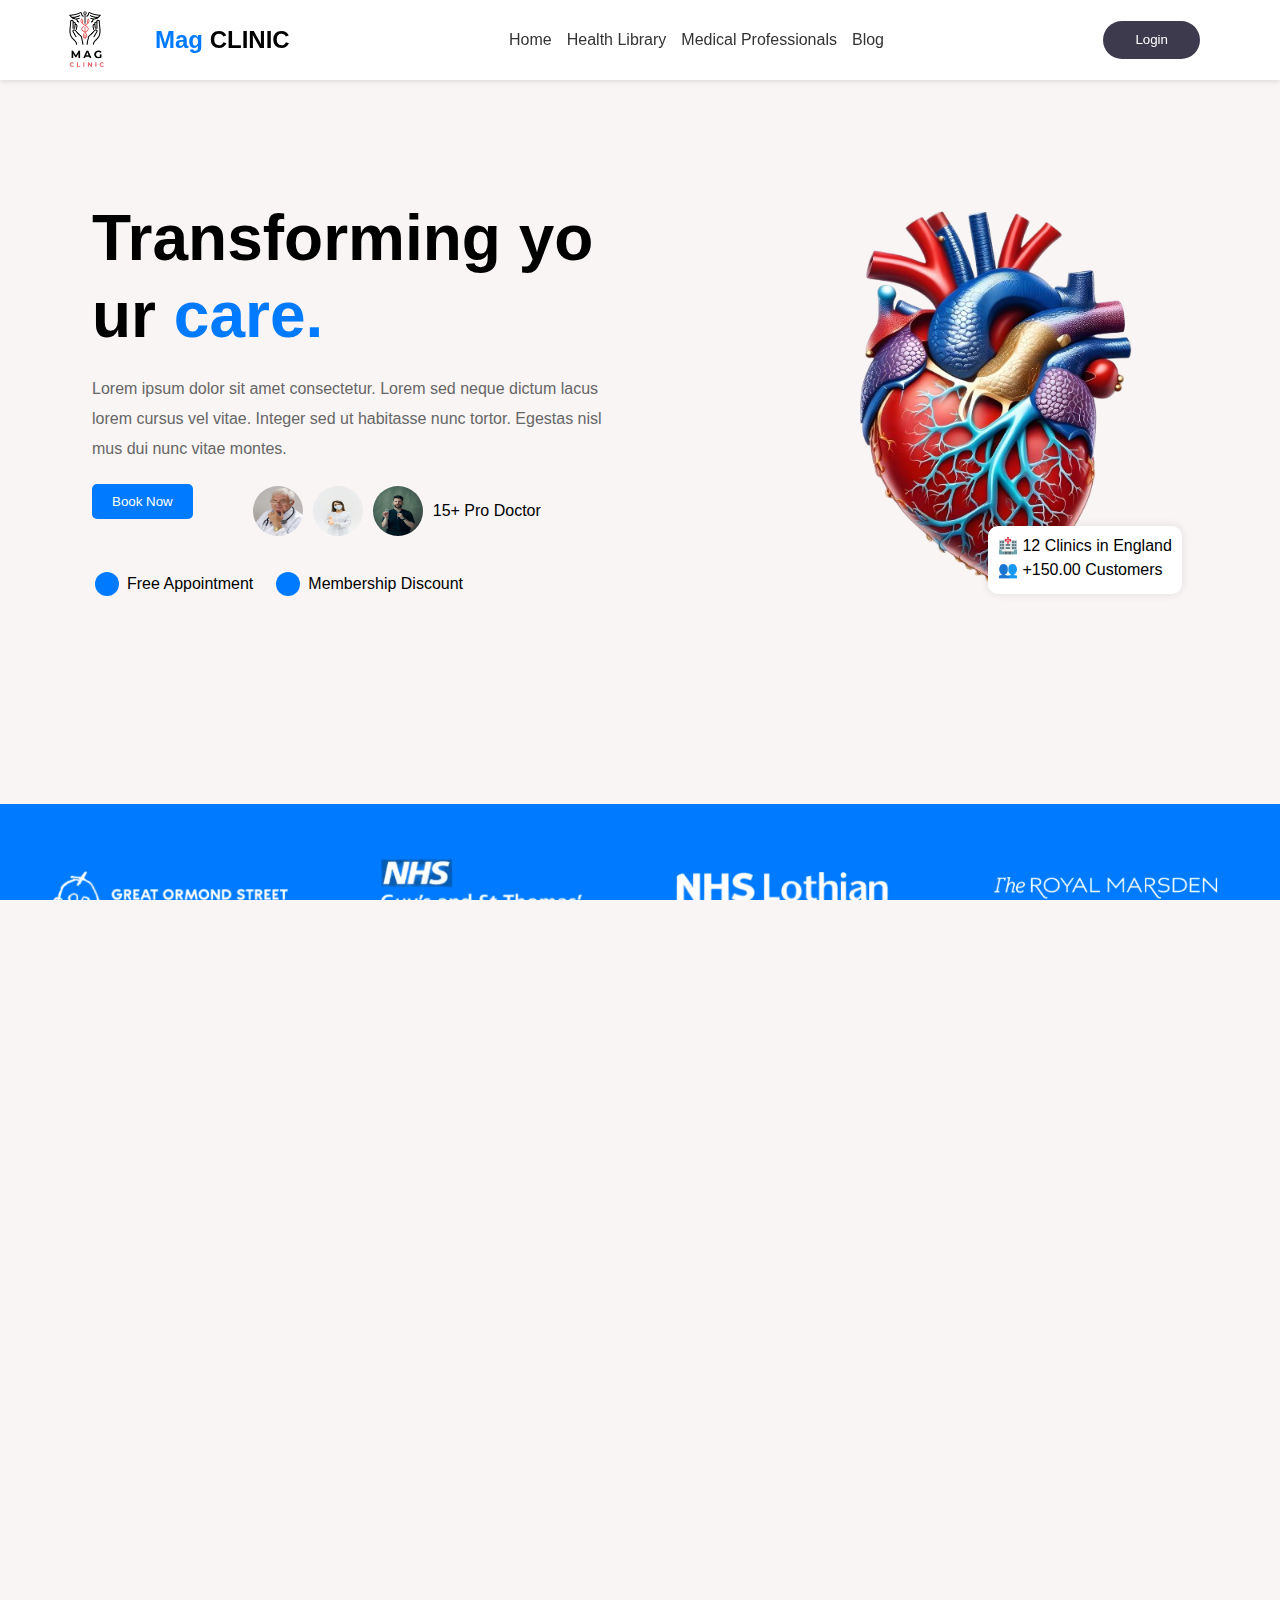
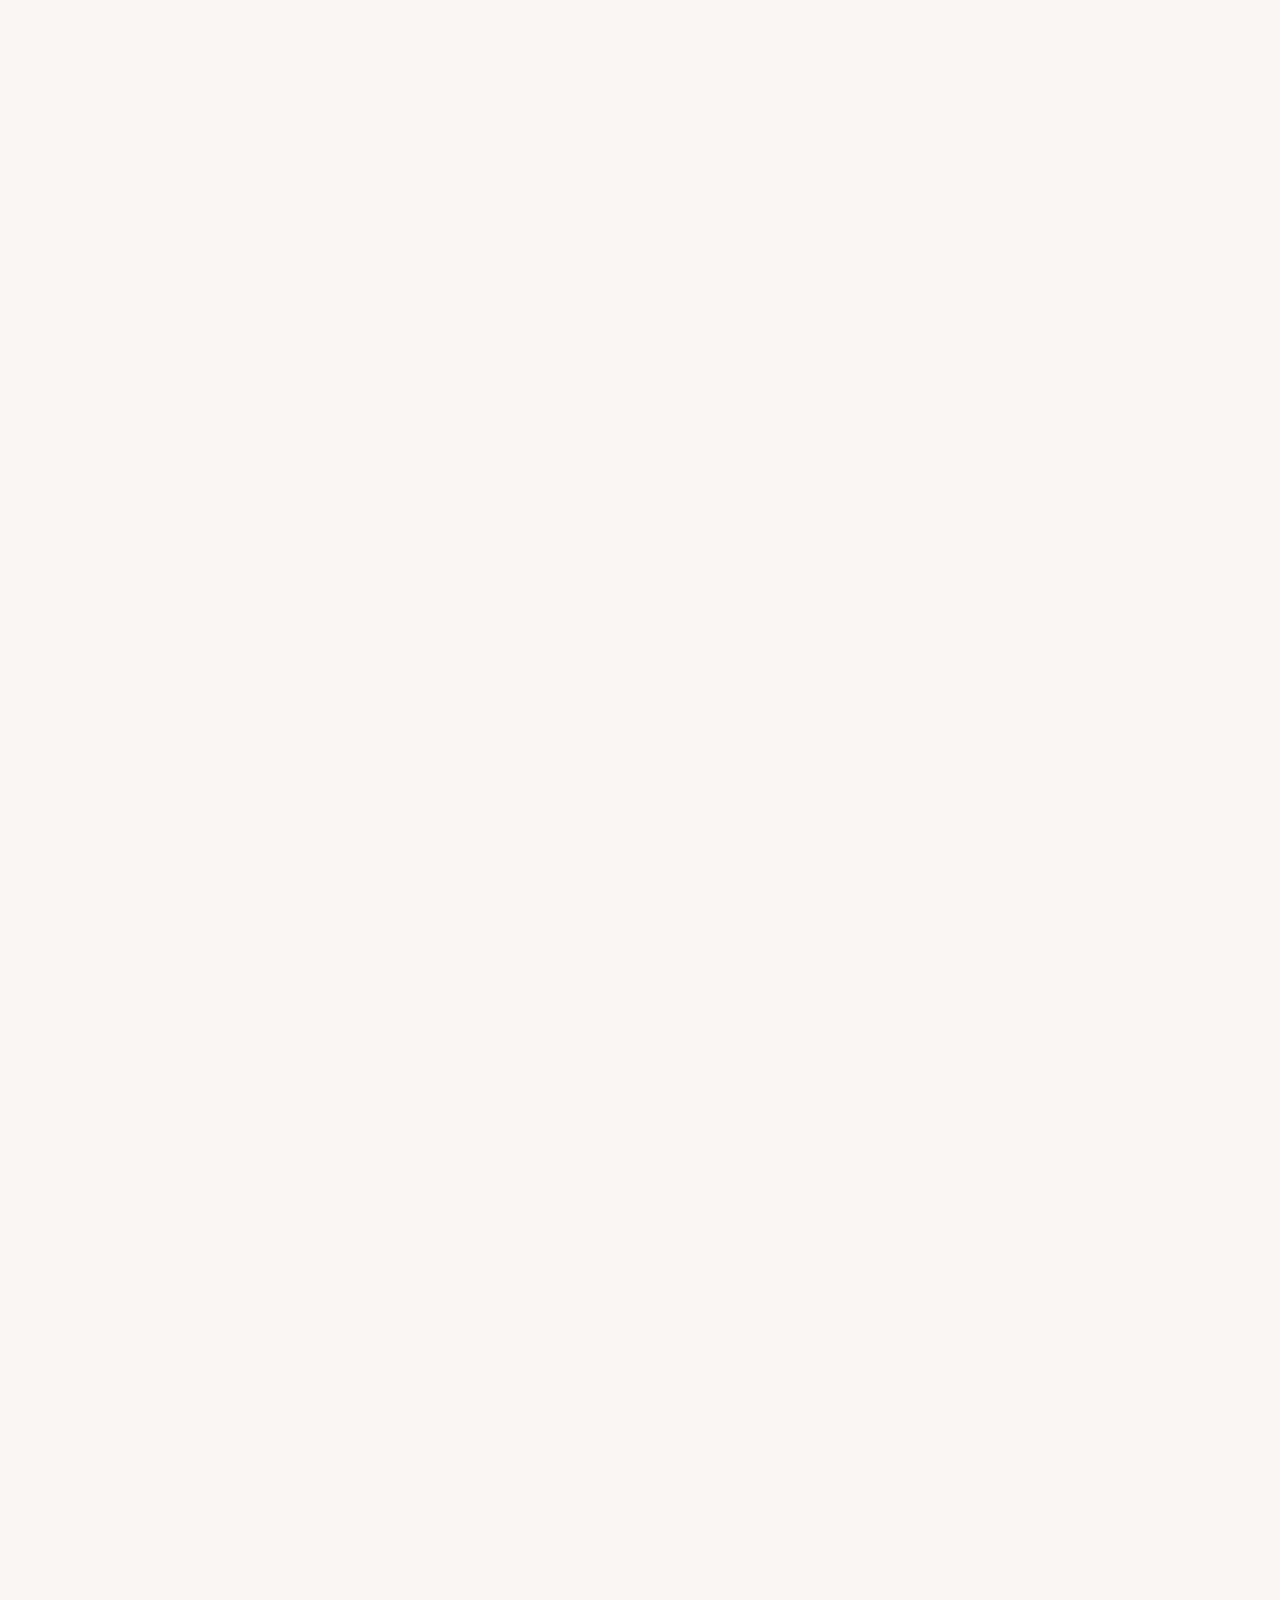
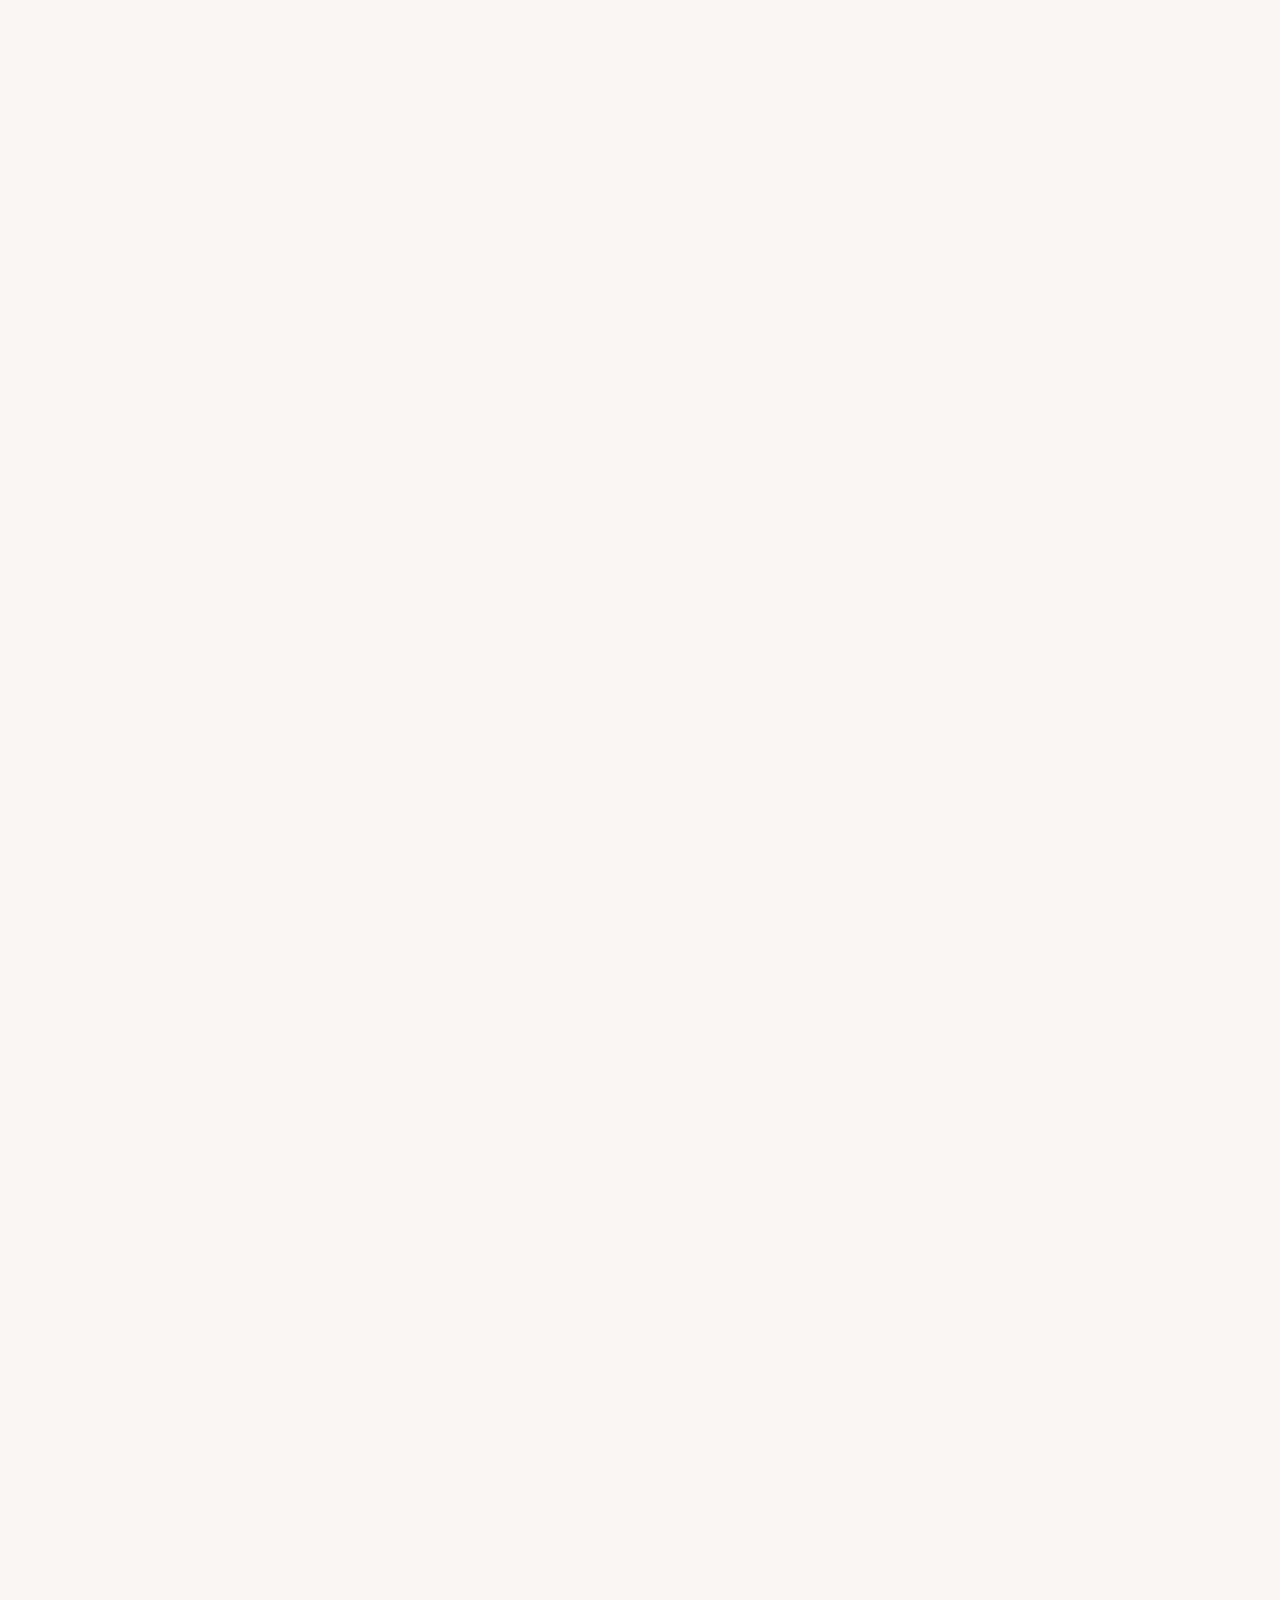
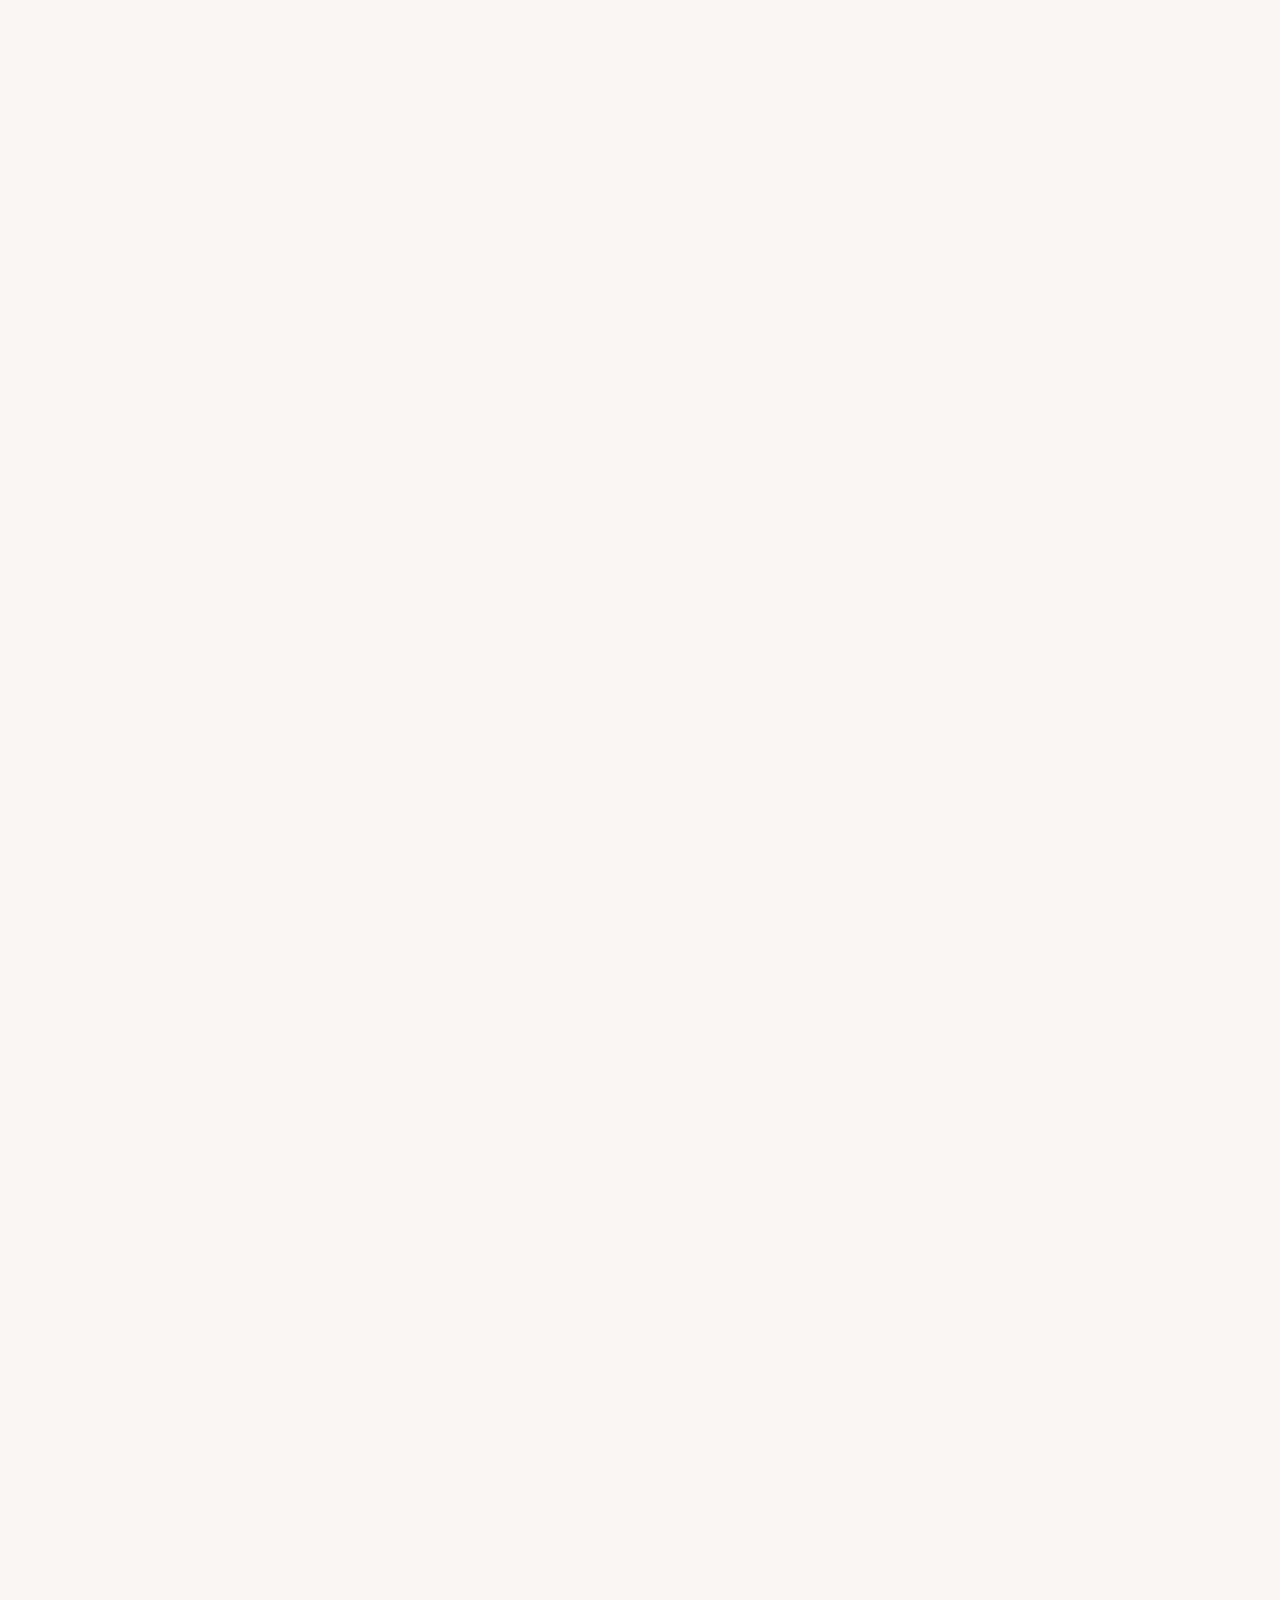
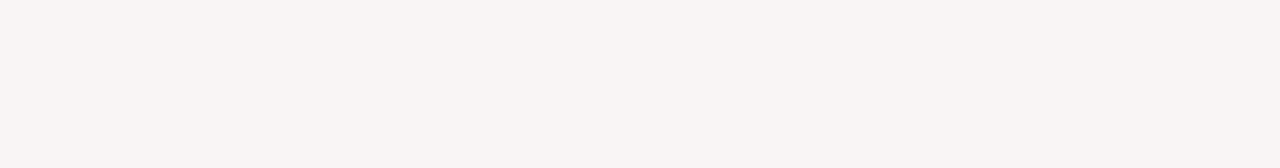
==== index.html @ 0c7a65c8 "Initial commit" ====
<!DOCTYPE html>
<html lang="en">

<head>
    <meta charset="UTF-8" />
    <meta name="viewport" content="width=device-width, initial-scale=1.0" />
    <link rel="stylesheet" href="./assists/css-image/style.css" />
    <title>Mag Clinic</title>
    <link rel="stylesheet" href="https://cdnjs.cloudflare.com/ajax/libs/font-awesome/6.6.0/css/all.min.css"
        integrity="sha512-Kc323vGBEqzTmouAECnVceyQqyqdsSiqLQISBL29aUW4U/M7pSPA/gEUZQqv1cwx4OnYxTxve5UMg5GT6L4JJg=="
        crossorigin="anonymous" referrerpolicy="no-referrer" />
</head>

<body>
    <header>
        <div class="logo">
            <img src="./assists/css-image/image/logo.png" alt="Logo" draggable="false" />
            <h1>Mag <span>CLINIC</span></h1>
        </div>

        <nav>
            <i class="fa-solid fa-xmark" id="close-1"></i>
            <a href="#homeSection">Home</a>
            <a href="#librarySection">Health Library</a>
            <a href="#Medical">Medical Professionals</a>
            <a href="#blog">Blog</a>
        </nav>

        <i class="fa-solid fa-bars-staggered hamburger" id="hamburger"></i>

        <div class="button-login">
            <button class="button" id="loginButton" onclick="window.location.href='login.html';">
                <span class="button-content">Log in </span>
            </button>

            <button class="Btn" id="logout" onclick="window.location.href='login.html';">

                <div class="sign"><svg viewBox="0 0 512 512">
                        <path
                            d="M377.9 105.9L500.7 228.7c7.2 7.2 11.3 17.1 11.3 27.3s-4.1 20.1-11.3 27.3L377.9 406.1c-6.4 6.4-15 9.9-24 9.9c-18.7 0-33.9-15.2-33.9-33.9l0-62.1-128 0c-17.7 0-32-14.3-32-32l0-64c0-17.7 14.3-32 32-32l128 0 0-62.1c0-18.7 15.2-33.9 33.9-33.9c9 0 17.6 3.6 24 9.9zM160 96L96 96c-17.7 0-32 14.3-32 32l0 256c0 17.7 14.3 32 32 32l64 0c17.7 0 32 14.3 32 32s-14.3 32-32 32l-64 0c-53 0-96-43-96-96L0 128C0 75 43 32 96 32l64 0c17.7 0 32 14.3 32 32s-14.3 32-32 32z">
                        </path>
                    </svg></div>

                <div class="text">Logout</div>
            </button>



        </div>

    </header>




    <section id="homeSection">
        <div class="container">
            <div class="content">
                <h1>Transforming your <span>care.</span></h1>
                <p>
                    Lorem ipsum dolor sit amet consectetur. Lorem sed neque dictum lacus
                    lorem cursus vel vitae. Integer sed ut habitasse nunc tortor.
                    Egestas nisl mus dui nunc vitae montes.
                </p>
                <div class="info">
                    <button class="book-now">Book Now</button>
                    <img src="./assists/css-image/image/doctor-1.jpg" alt="Doctor" />
                    <img src="./assists/css-image/image/doctor-2.jpg" alt="Doctor" />
                    <img src="./assists/css-image/image/doctor-3.jpg" alt="Doctor" />
                    <span>15+ Pro Doctor</span>
                </div>
                <div class="features">
                    <div class="feature-item">
                        <span><i class="fas fas fa-check"></i></span> Free Appointment
                    </div>
                    <div class="feature-item">
                        <span><i class="fas fas fa-check"></i></span> Membership Discount
                    </div>
                </div>
            </div>
            <div class="image">
                <img src="./assists/css-image/image/baner-hero.png" alt="Heart Illustration" draggable="false" />
                <div class="stats">
                    <div>🏥 12 Clinics in England</div>
                    <div>👥 +150.00 Customers</div>
                </div>
            </div>
        </div>
    </section>

    <section id="banner">
        <div class="banner">
            <div class="logo-item">
                <img src="./assists/css-image/image/banner-1.png" alt="Great Ormond Street Hospital Charity Logo" />
            </div>
            <div class="logo-item">
                <img src="./assists/css-image/image/banner-2 (2).png" alt="NHS Logo" />
            </div>
            <div class="logo-item">
                <img src="./assists/css-image/image/banner-3.png" alt="NHS Logo" />
            </div>
            <div class="logo-item">
                <img src="./assists/css-image/image/banner-4.png" alt="NHS Logo" />
            </div>
        </div>
    </section>


    <section id="librarySection">
        <div class="health-way-container">

            <div class="left-heath-way">
                <div class="card-health-way">
                    <h2>1. Eat a Heart-Healthy Diet</h2>
                    <p>Focus on a diet rich in fruits, vegetables, whole grains, and lean proteins. Limit saturated
                        fats, trans fats, and sodium. Incorporate foods high in omega-3 fatty acids, such as fish,
                        walnuts, and flaxseeds.</p>
                </div>
                <div class="card-health-way">
                    <h2>2. Stay Physically Active </h2>
                    <p>Aim for at least 150 minutes of moderate aerobic exercise or 75 minutes of vigorous exercise each
                        week. Activities like walking, jogging, swimming, or cycling can help strengthen your heart.</p>
                </div>
                <div class="card-health-way">
                    <h2>3. Maintain a Healthy Weight
                    </h2>
                    <p>Keeping a healthy weight can reduce the risk of heart disease. Focus on portion control and
                        balanced meals, and consider speaking with a healthcare professional for personalized guidance.
                    </p>
                </div>
                <div class="card-health-way">
                    <h2>4. Manage Stress
                    </h2>
                    <p>Chronic stress can negatively impact heart health. Practice stress-reducing techniques such
                        as meditation, yoga, deep breathing exercises, or engaging in hobbies that bring you joy.
                    </p>
                </div>
            </div>


            <div class="middle-health-way">
                <img src="./assists/css-image/image/baner-hero.png" alt="Heart" draggable="false">
            </div>

            <div class="right-health-way">
                <div class="card-health-way">
                    <h2>5. Quit Smoking
                    </h2>
                    <p>If you smoke, seek help to quit. Smoking is a major risk factor for heart disease. Avoid exposure
                        to secondhand smoke as well, as it can also harm your heart.</p>
                </div>
                <div class="card-health-way">
                    <h2>6. Limit Alcohol Intake
                    </h2>
                    <p>Drink alcohol in moderation, if at all. For most adults, moderate drinking means up to one drink
                        a day for women and up to two drinks a day for men.</p>
                </div>
                <div class="card-health-way">
                    <h2>7. Monitor Blood Pressure and Cholesterol Levels
                    </h2>
                    <p>Regularly check your blood pressure and cholesterol levels. Keep them within recommended ranges
                        through lifestyle changes or medications as advised by your healthcare provider.</p>
                </div>
                <div class="card-health-way">
                    <h2>8. Get Regular Check-ups
                    </h2>
                    <p>Schedule regular check-ups with your healthcare provider to monitor your heart health and discuss
                        any concerns. Early detection of issues can lead to better management and treatment.</p>
                </div>
            </div>

        </div>
    </section>


    <section id="Medical">
        <div class="clinic-section">
            <div class="clinic-info">
                <h1 class="clinic-title">
                    Healing starts <span class="highlight">here.</span>
                </h1>
                <p class="clinic-subtitle">The right answers the first time</p>
                <p class="clinic-description">
                    Effective treatment depends on getting the right diagnosis. Our
                    experts diagnose and treat the toughest medical challenges.
                </p>
                <p class="clinic-ranking">Top-ranked in the U.S.</p>
                <p class="clinic-note">
                    Our clinic has more No. 1 rankings than any other hospital in the
                    nation according to reports.
                    <a href="#" class="learn-more">Learn more.</a>
                </p>
                <button class="appointment-button">Make an appointment</button>
            </div>
            <div class="clinic-image">
                <img src="./assists/css-image/image/doctor-1.jpg" alt="Doctor Image" />
            </div>
        </div>
    </section>

    <section id="professionalsSection">
        <div class="doctors-section">
            <div class="doctor-header">
                <h2 class="section-title">
                    Meet our <span class="highlight">Doctors.</span>
                </h2>
                <p class="section-description">
                    Lorem ipsum dolor sit amet consectetur. Lorem sed neque dictum lacus
                    lorem cursus vel vitae. Integer sed ut habitasse nunc tortor.
                    Egestas nisl mus dui nunc vitae montes.
                </p>
            </div>
            <div class="doctors-grid">

                <a href="doctor-details.html?id=doctor1">
                    <div class="doctor-card" data-doctor-id="doctor1">
                        <img src="./assists/css-image/image/doctor-1.jpg" alt="Doctor Image" class="doctor-image" />
                        <h3 class="doctor-name">Tim Bradford</h3>
                        <p class="doctor-specialty">Heart Disease</p>
                    </div>
                </a>

                <a href="doctor-details.html?id=doctor2">
                    <div class="doctor-card" data-doctor-id="doctor-2">
                        <img src="./assists/css-image/image/doctor-2.jpg" alt="Doctor Image" class="doctor-image" />
                        <h3 class="doctor-name">Sara Bishob</h3>
                        <p class="doctor-specialty">Heart Disease</p>
                    </div>
                </a>

                <a href="doctor-details.html?id=doctor3">
                    <div class="doctor-card" data-doctor-id="doctor-3">
                        <img src="./assists/css-image/image/doctor-3.jpg" alt="Doctor Image" class="doctor-image" />
                        <h3 class="doctor-name">John Nolan</h3>
                        <p class="doctor-specialty">Heart Disease</p>
                    </div>
                </a>

                <a href="doctor-details.html?id=doctor4">
                    <div class="doctor-card" data-doctor-id="doctor-4">
                        <img src="./assists/css-image/image/doctor-4.jpg" alt="Doctor Image" class="doctor-image" />
                        <h3 class="doctor-name">Josh Robertson</h3>
                        <p class="doctor-specialty">Heart Disease</p>
                    </div>
                </a>

                <a href="doctor-details.html?id=doctor5">
                    <div class="doctor-card" data-doctor-id="doctor-5">
                        <img src="./assists/css-image/image/doctor-5.jpg" alt="Doctor Image" class="doctor-image" />
                        <h3 class="doctor-name">Mickle Stamp</h3>
                        <p class="doctor-specialty">Heart Disease</p>
                    </div>
                </a>

                <a href="doctor-details.html?id=doctor6">
                    <div class="doctor-card" data-doctor-id="doctor-6">
                        <img src="./assists/css-image/image/doctor-6.jpg" alt="Doctor Image" class="doctor-image" />
                        <h3 class="doctor-name">Emma Maguire</h3>
                        <p class="doctor-specialty">Heart Disease</p>
                    </div>
                </a>

                <a href="doctor-details.html?id=doctor7">
                    <div class="doctor-card" data-doctor-id="doctor-7">
                        <img src="./assists/css-image/image/doctor-7.jpg" alt="Doctor Image" class="doctor-image" />
                        <h3 class="doctor-name">Hana Harvey</h3>
                        <p class="doctor-specialty">Heart Disease</p>
                    </div>
                </a>

                <a href="doctor-details.html?id=doctor8">
                    <div class="doctor-card" data-doctor-id="doctor-8">
                        <img src="./assists/css-image/image/doctor-8.jpg" alt="Doctor Image" class="doctor-image" />
                        <h3 class="doctor-name">Charlette Stones</h3>
                        <p class="doctor-specialty">Heart Disease</p>
                    </div>
                </a>
            </div>
            <button class="contact-button">Contact us</button>
        </div>
    </section>

    <section class="blogs-section" id="blog">
        <h1>Our Features <span>Blogs.</span></h1>
        <p>
            Explore our Feature Blogs for expert insights and practical advice on
            health, diseases, and wellness. Stay informed and empowered on your
            journey to better health.
        </p>

        <div class="blog-cards">
            <div class="card" onclick="showBlogDetail(1)">
                <img src="./assists/css-image/image/blog-1.jpg" alt="Chronic Diseases" />
                <div class="blog-descript">
                    <h3>Understanding Chronic Diseases.</h3>
                    <p>18 Sep 2024</p>
                    <p class="short-desc">
                        Explore the most common chronic diseases such as diabetes, heart
                        disease, and hypertension...
                    </p>
                    <a href="blog-details.html?id=1" class="read-more"
                        onclick="event.stopPropagation(); showBlogDetail(1)">Read more</a>
                </div>
            </div>
            <div class="card" onclick="showBlogDetail(2)">
                <img src="./assists/css-image/image/blog-2.jpg" alt="Vaccinations" />
                <div class="blog-descript">
                    <h3>The Role of Vaccinations in Preventing Infectious Diseases</h3>
                    <p>20 Oct 2024</p>
                    <p class="short-desc">
                        Detail the importance of vaccinations in preventing diseases like
                        influenza...
                    </p>
                    <a href="blog-details.html?id=2" class="read-more"
                        onclick="event.stopPropagation(); showBlogDetail(2)">Read more</a>
                </div>
            </div>

            <div class="card" onclick="showBlogDetail(1)">
                <img src="./assists/css-image/image/blog-3.jpg" alt="Chronic Diseases" />
                <div class="blog-descript">
                    <h3>The Evolution of Healthcare in the 21st Century</h3>
                    <p>01 Nov 2024</p>
                    <p class="short-desc">
                        Review the significant advancements in healthcare technology and
                        the impact on patient outcomes.
                    </p>
                    <a href="blog-details.html?id=3" class="read-more"
                        onclick="event.stopPropagation(); showBlogDetail(3)">Read more</a>
                </div>
            </div>
            <div class="card" onclick="showBlogDetail(2)">
                <img src="./assists/css-image/image/blog-4.jpg" alt="Vaccinations" />
                <div class="blog-descript">
                    <h3>The Impact of Psychological Factors on Health</h3>
                    <p>25 Oct 2024</p>
                    <p class="short-desc">
                        Discuss the impact of psychological factors, such as stress,
                        anxiety, and depression, on health.
                    </p>
                    <a href="blog-details.html?id=4" class="read-more"
                        onclick="event.stopPropagation(); showBlogDetail(4)">Read more</a>
                </div>
            </div>
        </div>
    </section>

    <section class="blog-detail" id="blogDetailSection" style="display: none">
        <h2 id="blogTitle"></h2>
        <p id="blogDate"></p>
        <p id="blogContent"></p>
        <a href="#" onclick="hideBlogDetail()">Back to blogs</a>
    </section>



    <section class="testimonial-section">
        <div class="testimonial-header">
            <h2 class="testimonial-title">Let’s see what our <span>customers</span> say.</h2>
            <button class="testimonial-button-veiw">View More</button>
        </div>
        <div class="testimonial-container">
            <div class="testimonial-card">
                <div class="rating">★★★★★</div>
                <p class="testimonial-content">"I had a wonderful experience at the clinic. The staff was incredibly
                    professional, and the doctors took the time to explain everything in detail. I felt well cared for
                    and reassured throughout my treatment."</p>
                <div class="customer-info">
                    <img src="./assists/css-image/image/review-1.jpg" alt="Sarah Jackson" class="customer-img">
                    <div class="name-role">
                        <span class="customer-name">Sarah Jackson</span><br>
                        <span class="customer-role">Marketing Manager</span>
                    </div>
                </div>
            </div>

            <div class="testimonial-card">
                <div class="rating">★★★★★</div>
                <p class="testimonial-content">"As a former Marine, I value precision and professionalism, and that's
                    exactly what I experienced at this clinic. The staff was not only efficient but also incredibly
                    respectful and attentive to my needs, making me feel valued as a patient."</p>
                <div class="customer-info">
                    <img src="./assists/css-image/image/review-2.jpg" alt="Omar Hussein" class="customer-img">
                    <div class="name-role">
                        <span class="customer-name">Mona Hussein</span><br>
                        <span class="customer-role">Former Marine</span>
                    </div>
                </div>
            </div>

            <div class="testimonial-card">
                <div class="rating">★★★★★</div>
                <p class="testimonial-content">"From the moment I walked in, I knew I was in good hands. The doctors and
                    nurses were not only knowledgeable but also compassionate. They took the time to address all my
                    concerns, making me feel valued as a patient."</p>
                <div class="customer-info">
                    <img src="./assists/css-image/image/review-3.jpg" alt="Lina Milner" class="customer-img">
                    <div class="name-role">
                        <span class="customer-name">Lina Milner</span><br>
                        <span class="customer-role">Teacher</span>
                    </div>
                </div>
            </div>

            <div class="testimonial-card-sec">
                <div class="rating">★★★★★</div>
                <p class="testimonial-content">"I had a wonderful experience at the clinic. The staff was incredibly
                    professional, and the doctors took the time to explain everything in detail."</p>
                <div class="customer-info">
                    <img src="./assists/css-image/image/review-4.jpg" alt="Sarah Jackson" class="customer-img">
                    <div class="name-role">
                        <span class="customer-name">Mohamed Jolson</span><br>
                        <span class="customer-role">Marketing Manager</span>
                    </div>
                </div>
            </div>

            <div class="testimonial-card-sec">
                <div class="rating">★★★★★</div>
                <p class="testimonial-content">"As a former Marine, I value precision and professionalism, and that's
                    exactly what I experienced at this clinic."</p>
                <div class="customer-info">
                    <img src="./assists/css-image/image/review-5.jpg" alt="Omar Hussein" class="customer-img">
                    <div class="name-role">
                        <span class="customer-name">Muslim Ahmad</span><br>
                        <span class="customer-role">Business Man</span>
                    </div>
                </div>
            </div>

            <div class="testimonial-card-sec">
                <div class="rating">★★★★★</div>
                <p class="testimonial-content">"From the moment I walked in, I knew I was in good hands. The doctors and
                    nurses were not only knowledgeable but also compassionate."</p>
                <div class="customer-info">
                    <img src="./assists/css-image/image/review-6.jpg" alt="Lina Milner" class="customer-img">
                    <div class="name-role">
                        <span class="customer-name">Sergio Agüero</span><br>
                        <span class="customer-role">Football Player</span>
                    </div>
                </div>
            </div>

        </div>
    </section>


    <footer>
        <div class="footer-container">
            <div class="left-section">
                <div class="logo-footer">
                    <img src="./assists/css-image/image/logo.png" alt="Logo" />
                    <h1>Mag <span>CLINIC</span></h1>
                </div>
                <p>Mag Clinic for Heart offers expert heart care with a focus on patient health and comfort. Our skilled
                    team uses modern technology to provide effective treatments. We are dedicated to helping patients
                    achieve the best heart health possible.</p>
            </div>
            <div class="right-section">
                <div class="row row-1">
                    <h4>Medical Professionals</h4>
                    <p class="column">Ask Mag expert</p>
                    <p class="column">Clinic Trails</p>
                    <p class="column">Refer a Patient</p>
                    <p class="column">Mag Clinic Alumni</p>
                </div>
                <div class="row row-2">
                    <h4>Business</h4>
                    <p class="column">Executive Health</p>
                    <p class="column">Facilities & Real Estate</p>
                    <p class="column">Supplier information</p>
                </div>
                <div class="row row-3">
                    <h4>About Mag Clinic</h4>
                    <p class="column">About this Site</p>
                    <p class="column">Contact Us</p>
                    <p class="column">Location</p>
                    <p class="column">Health information Policy</p>
                    <p class="column">Media Request</p>
                    <p class="column">News Network</p>
                </div>
            </div>
        </div>
        <div class="footer-bottom">
            <div class="left">Copyright©byCodo</div>
            <div class="right">
                <ul class="wrapper">
                    <li class="icon facebook">
                        <span class="tooltip">Facebook</span>
                        <svg viewBox="0 0 320 512" height="1.2em" fill="currentColor"
                            xmlns="http://www.w3.org/2000/svg">
                            <path
                                d="M279.14 288l14.22-92.66h-88.91v-60.13c0-25.35 12.42-50.06 52.24-50.06h40.42V6.26S260.43 0 225.36 0c-73.22 0-121.08 44.38-121.08 124.72v70.62H22.89V288h81.39v224h100.17V288z">
                            </path>
                        </svg>
                    </li>
                    <li class="icon twitter">
                        <span class="tooltip">Twitter</span>
                        <svg height="1.8em" fill="currentColor" viewBox="0 0 48 48" xmlns="http://www.w3.org/2000/svg"
                            class="twitter">
                            <path
                                d="M42,12.429c-1.323,0.586-2.746,0.977-4.247,1.162c1.526-0.906,2.7-2.351,3.251-4.058c-1.428,0.837-3.01,1.452-4.693,1.776C34.967,9.884,33.05,9,30.926,9c-4.08,0-7.387,3.278-7.387,7.32c0,0.572,0.067,1.129,0.193,1.67c-6.138-0.308-11.582-3.226-15.224-7.654c-0.64,1.082-1,2.349-1,3.686c0,2.541,1.301,4.778,3.285,6.096c-1.211-0.037-2.351-0.374-3.349-0.914c0,0.022,0,0.055,0,0.086c0,3.551,2.547,6.508,5.923,7.181c-0.617,0.169-1.269,0.263-1.941,0.263c-0.477,0-0.942-0.054-1.392-0.135c0.94,2.902,3.667,5.023,6.898,5.086c-2.528,1.96-5.712,3.134-9.174,3.134c-0.598,0-1.183-0.034-1.761-0.104C9.268,36.786,13.152,38,17.321,38c13.585,0,21.017-11.156,21.017-20.834c0-0.317-0.01-0.633-0.025-0.945C39.763,15.197,41.013,13.905,42,12.429">
                            </path>
                        </svg>
                    </li>
                    <li class="icon instagram">
                        <span class="tooltip">Instagram</span>
                        <svg xmlns="http://www.w3.org/2000/svg" height="1.2em" fill="currentColor"
                            class="bi bi-instagram" viewBox="0 0 16 16">
                            <path
                                d="M8 0C5.829 0 5.556.01 4.703.048 3.85.088 3.269.222 2.76.42a3.917 3.917 0 0 0-1.417.923A3.927 3.927 0 0 0 .42 2.76C.222 3.268.087 3.85.048 4.7.01 5.555 0 5.827 0 8.001c0 2.172.01 2.444.048 3.297.04.852.174 1.433.372 1.942.205.526.478.972.923 1.417.444.445.89.719 1.416.923.51.198 1.09.333 1.942.372C5.555 15.99 5.827 16 8 16s2.444-.01 3.298-.048c.851-.04 1.434-.174 1.943-.372a3.916 3.916 0 0 0 1.416-.923c.445-.445.718-.891.923-1.417.197-.509.332-1.09.372-1.942C15.99 10.445 16 10.173 16 8s-.01-2.445-.048-3.299c-.04-.851-.175-1.433-.372-1.941a3.926 3.926 0 0 0-.923-1.417A3.911 3.911 0 0 0 13.24.42c-.51-.198-1.092-.333-1.943-.372C10.443.01 10.172 0 7.998 0h.003zm-.717 1.442h.718c2.136 0 2.389.007 3.232.046.78.035 1.204.166 1.486.275.373.145.64.319.92.599.28.28.453.546.598.92.11.281.24.705.275 1.485.039.843.047 1.096.047 3.231s-.008 2.389-.047 3.232c-.035.78-.166 1.203-.275 1.485a2.47 2.47 0 0 1-.599.919c-.28.28-.546.453-.92.598-.28.11-.704.24-1.485.276-.843.038-1.096.047-3.232.047s-2.39-.009-3.233-.047c-.78-.036-1.203-.166-1.485-.276a2.478 2.478 0 0 1-.92-.598 2.48 2.48 0 0 1-.6-.92c-.109-.281-.24-.705-.275-1.485-.038-.843-.046-1.096-.046-3.233 0-2.136.008-2.388.046-3.231.036-.78.166-1.204.276-1.486.145-.373.319-.64.599-.92.28-.28.546-.453.92-.598.282-.11.705-.24 1.485-.276.738-.034 1.024-.044 2.515-.045v.002zm4.988 1.328a.96.96 0 1 0 0 1.92.96.96 0 0 0 0-1.92zm-4.27 1.122a4.109 4.109 0 1 0 0 8.217 4.109 4.109 0 0 0 0-8.217zm0 1.441a2.667 2.667 0 1 1 0 5.334 2.667 2.667 0 0 1 0-5.334z">
                            </path>
                        </svg>
                    </li>
                </ul>

            </div>
        </div>
    </footer>


    <script>
        // Wait until the DOM content is fully loaded
        document.addEventListener('DOMContentLoaded', () => {
            // Select the "View More" button and the hidden testimonial cards
            const viewMoreButton = document.querySelector('.testimonial-button-veiw');
            const additionalCards = document.querySelectorAll('.testimonial-card-sec');

            // Initialize the state to keep track if the additional cards are displayed
            let isExpanded = false;

            // Add a click event listener to the button
            viewMoreButton.addEventListener('click', () => {
                // Toggle the visibility of additional cards
                additionalCards.forEach(card => {
                    if (isExpanded) {
                        card.style.display = 'none'; // Hide the cards
                    } else {
                        card.style.display = 'block'; // Show the cards
                    }
                });

                // Update the button text based on whether cards are visible
                viewMoreButton.textContent = isExpanded ? 'View More' : 'View Less';

                // Toggle the state
                isExpanded = !isExpanded;
            });
        });
    </script>



    <script src="./assists/js/script.js"></script>
</body>

</html>
---- assists/css-image/style.css ----
* {
  margin: 0;
  padding: 0;
  box-sizing: border-box;
}

html,
body {
  width: 100%;
  height: 100%;
  scroll-behavior: smooth;
  font-family: Arial, sans-serif;
  background-color: #f9f5f5;
  overflow-x: hidden;
}

/* ========================
         NAVBAR 
========================= */
header {
  display: flex;
  width: 100%;
  height: 80px;
  justify-content: space-between;
  align-items: center;
  position: fixed;
  z-index: 9999;
  padding: 0px 20px;
  background-color: #fff;
  box-shadow: 0 2px 4px rgba(0, 0, 0, 0.1);
  margin: auto;
}

.logo {
  display: flex;
  align-items: center;
  gap: 5px;
}

.logo img {
  width: 130px;
}

.logo h1 {
  font-size: 1.5em;
  font-weight: bold;
  color: #007BFF;
  transition: all 0.4s ease;
}

.logo h1 span {
  color: #000;
  transition: all 0.4s ease;
}

.logo h1:hover span {
  color: #4400FF;
  cursor: pointer;
}

.logo h1:hover {
  color: #000;
  cursor: pointer;
}

nav {
  display: flex;
  align-items: center;
  gap: 15px;
}

nav a {
  text-decoration: none;
  color: #333;
  transition: all 0.4s ease;
  font-weight: 500;
}

nav a:hover {
  color: #4400FF;
  cursor: pointer;
}

nav #close-1{
  display: none;
  font-size: 2rem;
    color: #000;
    position: absolute;
    top: 20px;
    right: 7%;  
}

.button-login .button {
  position: relative;
  overflow: hidden;
  margin-right: 60px;
  height: 2.4rem;
  padding: 0 2rem;
  border-radius: 1.5rem;
  background: #3d3a4e;
  background-size: 400%;
  color: #fff;
  border: none;
  cursor: pointer;
}

.button-login a{
  color: #fff;
  text-decoration: none;
}

.button-login .button:hover::before {
  transform: scaleX(1);
}

.button-login .button-content {
  position: relative;
  z-index: 1;
}

.button-login .button::before {
  content: "";
  position: absolute;
  top: 0;
  left: 0;
  transform: scaleX(0);
  transform-origin: 0 50%;
  width: 100%;
  height: inherit;
  border-radius: inherit;
  background-color: #007aff;
  transition: all 0.475s;
}

.button-login .Btn {
  display: flex;
  align-items: center;
  justify-content: flex-start;
  width: 45px;
  height: 45px;
  display: none;
  border: none;
  border-radius: 50%;
  cursor: pointer;
  position: relative;
  overflow: hidden;
  transition-duration: .3s;
  box-shadow: 2px 2px 10px rgba(0, 0, 0, 0.199);
  background-color: rgb(5, 65, 65);
}

.button-login .sign {
  width: 100%;
  transition-duration: .3s;
  display: flex;
  align-items: center;
  justify-content: center;
}

.button-login .sign svg {
  width: 17px;
}

.button-login .sign svg path {
  fill: white;
}
.button-login .text {
  position: absolute;
  right: 0%;
  width: 0%;
  top: 10px;
  opacity: 0;
  color: white;
  font-size: 1.2em;
  font-weight: 600;
  transition-duration: .3s;
}
.button-login .Btn:hover {
  width: 125px;
  border-radius: 40px;
  transition-duration: .3s;
}

.button-login .Btn:hover .sign {
  width: 30%;
  transition-duration: .3s;
  padding-left: 20px;
}

.button-login .Btn:hover .text {
  opacity: 1;
  width: 70%;
  transition-duration: .3s;
  padding-right: 10px;
}

.button-login .Btn:active {
  transform: translate(2px ,2px);
}

#hamburger {
  display: none;
  font-size: 1.3em;
  color: #000;
  cursor: pointer;
  margin: 0 auto;
}

/* Responsive */
@media (max-width: 768px) {
  nav {
      display: flex;
      position: fixed;
      top: 0;
      left: -100%;
      width: 90%;
      height: 100%;
      background-color: #fff;
      flex-direction: column;
      align-items: center;
      justify-content: center;
      transition: all 0.3s ease;
      z-index: 9998;
  }

  nav.active {
      left: 0; 
  }

  nav #close-1{
    display: block;
  }

  nav a {
      padding: 10px 0;
      width: 100%;
      text-align: center;
      border-bottom: 1px solid #eee;
  }

  #hamburger {
      display: block;
  }

}

@media (max-width: 480px) {
  .logo img {
      width: 100px;
  }

  .logo h1 {
      font-size: 1.2em;
  }
}


/* ========================
         HERO 
========================= */

.container {
  width: 100%;
  padding: 180px 0;
  display: flex;
  max-height: 200vh;
  /* flex-wrap: wrap; */
  justify-content: space-around;
}

.content {
  max-width: 40%;
  flex: 2;
  margin: 20px;
}

.content h1 {
  font-size: 4em;
  word-break: break-all;
  line-height: 1.2;
}

.content h1 span {
  color: #007BFF;
}

.content p {
  color: #666;
  font-size: 1rem;
  line-height: 30px;
  word-wrap: break-word;
  margin: 20px 0;
}

.book-now {
  background-color: #007BFF;
  color: white;
  padding: 10px 20px;
  border: none;
  margin-right: 50px;
  border-radius: 5px;
  cursor: pointer;
  margin-bottom: 20px;
}

.info {
  display: flex;
  align-items: center;
  gap: 10px;
  margin-bottom: 20px;
}

.info img {
  width: 50px;
  height: 50px;
  border-radius: 50%;
}

.features {
  display: flex;
  gap: 20px;
  margin-top: 30px;
}

.feature-item {
  display: flex;
  align-items: center;
  gap: 5px;
}

.feature-item span {
  width: 30px;
  height: 30px;
  background-color: #007BFF;
  border-radius: 50%;
  transition: all 0.4s ease;
  transform: scale(0.8);
  cursor: pointer;
  color: #fff;
}

.feature-item span i {
  font-size: 1em;
  margin-left: 7px;
  margin-top: 6px;
  color: #fff;
}

.image {
  position: relative;
  max-width: 400px;
  margin: 20px;
}

.image img {
  width: 100%;
  border-radius: 20px;
}

.stats {
  position: absolute;
  bottom: 10px;
  left: 200px;
  background-color: white;
  padding: 10px;
  border-radius: 10px;
  box-shadow: 0 0 10px rgba(0, 0, 0, 0.1);
}

.stats div {
  margin-bottom: 5px;
}

/* Responsive */

@media (max-width: 768px) {
  .container {
    flex-direction: row;
    padding: 120px 10px;
  }

  .content {
    max-width: 100%;
    flex: 1;
    margin: 10px;
  }

  .book-now {
    margin-right: 0;
    margin-bottom: 20px;
  }

  .info {
    margin-bottom: 10px;
  }

  .stats {
    left: 42%;
    bottom: 43%;
    transform: translateY(100%);
  }
}

@media (max-width: 602px) {
  .container {
    flex-direction: column;
    max-height: none;
    padding: 120px 0;
  }

  .content {
    max-width: 100%;
    flex: 1;
    margin: 10px;
  }

  .book-now {
    margin-right: 0;
    margin-bottom: 20px;
  }

  .info {
    margin-bottom: 10px;
  }

  .stats {
    left: 40%;
    bottom: 20%;
    transform: translateY(100%);
  }
}

/* ========================
         BANNER  
========================= */
.banner {
  display: flex;
  justify-content: space-around;
  align-items: center;
  background-color: #007BFF;
  padding: 20px;
}

.logo-item {
  text-align: center;
  color: white;
  margin: 10px;
  flex: 1;
  min-width: 150px;
}

.logo-item img {
  width: 250px;
}

/* Responsive */

@media (max-width: 768px) {

  .banner {
    justify-content: start;
    gap: 20px;
  }

  .logo-item img {
    width: 150px;
    margin: 0;
  }

}

@media (max-width: 750px) {
  .banner {
    flex-wrap: wrap;
  }
}

/* ========================
        HEALTH WAY   
========================= */

.health-way-container {
  width: 100%;
  padding: 70px 20px;
  display: flex;
  gap: 10px;
  justify-content: center;
  align-items: center;
}

.left-heath-way,
.right-health-way {
  width: 30%;
  display: flex;
  flex-direction: column;
  gap: 23px;
}

middle-health-way {
  width: 30%;
  height: auto;
  display: flex;
  justify-content: center;
}

.health-way-container .card-health-way {
  background-color: rgb(239, 227, 213);
  border: 1px solid #dee2e6;
  border-radius: 5px;
  padding: 15px;
  box-shadow: 0 20px -1px rgba(0, 0, 0, 0.1);
  text-align: center;
  transition: all 0.4s ease;
}

.health-way-container .card-health-way:hover {
  transform: translateY(-20px);
  cursor: pointer;
  box-shadow: 0 5px 10px rgba(0, 0, 0, 0.1);
}

.health-way-container .card-health-way h2 {
  font-size: 1.2rem;
  word-wrap: break-word;
  font-weight: bold;
  color: #1d1d1f;
  margin-bottom: 10px;
}

.health-way-container .card-health-way p {
  font-size: 1rem;
  color: #555;
  word-wrap: break-word;
  line-height: 25px;
}

.health-way-container img {
  width: 400px;
  height: auto;
  transition: all 0.4s ease;
}

.health-way-container img:hover {
  transform: translateY(-20px);
  cursor: pointer;
  box-shadow: 0 5px 10px rgba(0, 0, 0, 0.1);
}

/* Responsive */

@media (max-width: 769px) {
  .health-way-container {
    flex-direction: column;
    gap: 10px;
    justify-content: center;
    padding: 40px 20px;
  }

  .left-heath-way,
  .right-health-way {
    width: 100%;
    margin-bottom: 20px;
  }

  .middle-health-way {
    width: 100%;
    margin-bottom: 20px;
  }

  .health-way-container img {
    width: 50%;
    height: auto;
    margin: auto;
    position: relative;
    left: 24%;
  }

  .health-way-container .card-health-way {
    flex-direction: column;
    gap: 10px;
    padding: 10px;
  }

  .health-way-container .card-health-way:hover {
    transform: translateY(0);
    cursor: pointer;
    box-shadow: 0 5px 10px rgba(0, 0, 0, 0.1);
  }

  .health-way-container .card-health-way h2 {
    font-size: 1.1rem;
    word-wrap: break-word;
    font-weight: bold;
    color: #1d1d1f;
    margin-bottom: 5px;
  }

  .health-way-container .card-health-way p {
    font-size: 0.9rem;
    color: #555;
    word-wrap: break-word;
    line-height: 20px;
  }
}

/* ========================
         ABOUT   
========================= */

.clinic-section {
  display: flex;
  align-items: center;
  background-color: #e6eef7;
  border-radius: 8px;
  justify-content: space-between;
  width: 100%;
  margin: auto;
}

.clinic-info {
  margin-left: 90px;
  width: 40%;
}

.clinic-title {
  font-size: 4.5rem;
  word-wrap: break-word;
  font-weight: bold;
  color: #1d1d1f;
  margin-bottom: 20px;
}

.highlight {
  color: #007aff;
}

.clinic-subtitle {
  font-size: 1.5rem;
  font-weight: bold;
  word-wrap: break-word;
  margin-top: 10px;
  color: #1d1d1f;
}

.clinic-description {
  font-size: 1.1rem;
  line-height: 30px;
  word-wrap: break-word;
  margin: 10px 0;
  color: #333;
}

.clinic-ranking {
  font-weight: bold;
  margin-top: 20px;
  font-size: 1.5rem;
}

.clinic-note {
  margin: 10px 0;
  line-height: 30px;
  word-wrap: break-word;
  font-size: 1.1rem;
}

.learn-more {
  color: #007aff;
  text-decoration: none;
}

.appointment-button {
  display: inline-block;
  margin-top: 20px;
  padding: 10px 20px;
  background-color: transparent;
  color: #007BFF;
  border: 1px solid #007aff;
  border-radius: 5px;
  font-size: 1rem;
  cursor: pointer;
  transition: all 0.4s ease;
}

.appointment-button:hover {
  background-color: #005bb5;
  border: none;
  color: #fff;
}

.clinic-image {
  width: auto;
}

.clinic-image img {
  width: 700px;
  height: 700px;
}

/* Responsive */

@media (max-width: 1025px) {
  .clinic-image {
    width: 40%;
  }

  .clinic-image img {
    width: 100%;
  }
}

@media (max-width: 680px) {
  .clinic-section {
    flex-direction: column;
    align-items: center;
    padding: 20px;
    margin-bottom: 20px;
  }

  .clinic-info {
    margin-left: 0;
    width: 100%;
    margin-bottom: 20px;
  }

  .clinic-title {
    font-size: 3rem;
    word-wrap: break-word;
    font-weight: bold;
    color: #1d1d1f;
    margin-bottom: 10px;
  }

  .highlight {
    color: #007aff;
    font-size: 3rem;
  }

  .clinic-subtitle {
    font-size: 1.2rem;
    font-weight: bold;
    word-wrap: break-word;
    margin-top: 10px;
    color: #1d1d1f;

  }

  .clinic-description {
    font-size: 1rem;
    line-height: 25px;
    word-wrap: break-word;
    margin: 10px 0;
    color: #333;

  }

  .clinic-ranking {
    font-weight: bold;
    margin-top: 20px;
    font-size: 1.2rem;
    color: #1d1d1f;
    margin-bottom: 10px;

  }

  .clinic-note {
    margin: 10px 0;
    line-height: 25px;
    word-wrap: break-word;
    font-size: 1rem;
    color: #333;
    margin-bottom: 10px;

  }

  .learn-more {
    color: #007aff;
    text-decoration: none;
    margin-top: 10px;

  }

  .appointment-button {
    margin-top: 20px;
    padding: 10px 20px;
    background-color: transparent;
    color: #007BFF;
    border: 1px solid #007aff;
    border-radius: 5px;
    font-size: 0.9rem;
    cursor: pointer;
    transition: all 0.4s ease;

  }

  .appointment-button:hover {
    background-color: #005bb5;
    border: none;
    color: #fff;

  }

  .clinic-image {
    width: 100%;
    margin-bottom: 20px;

  }

  .clinic-image img {
    width: 100%;
    height: auto;
  }
}

/* ========================
         OUR DOCTOR   
========================= */

.doctors-section {
  padding: 40px;
  background-color: #f9f5f5;
  border-radius: 8px;
  width: 100%;
  margin: auto;
  position: relative;
}

.doctor-header {
  margin-bottom: 30px;
}

.section-title {
  margin-left: 120px;
  text-align: left;
  font-size: 4rem;
  font-weight: bold;
  color: #1d1d1f;
  margin-bottom: 20px;
}

.highlight {
  color: #007aff;
}

.section-description {
  font-size: 1.1rem;
  word-wrap: break-word;
  margin-left: 120px;
  text-align: left;
  color: #555;
  line-height: 30px;
  max-width: 800px;
}

.doctors-grid {
  display: flex;
  justify-content: center;
  gap: 40px;
  flex-wrap: wrap;
  margin-top: 30px;
  margin-bottom: 70px;
}

.doctors-grid a {
  text-decoration: none;
}

.doctor-card {
  background-color: #ffffff;
  padding: 20px;
  text-decoration: none;
  border-radius: 10px;
  width: 17rem;
  text-align: center;
  box-shadow: 0 4px 8px rgba(0, 0, 0, 0.1);
  transition: all 0.4s ease;
}

.doctor-card:hover {
  transform: translateY(-5px);
  cursor: pointer;
  box-shadow: 0 8px 16px rgba(0, 0, 0, 0.2);
}

.doctor-image-wrapper {
  background-color: #e6eef7;
  border-radius: 8px;
  padding: 10px;
  display: flex;
  justify-content: center;
  align-items: center;
  margin-bottom: 15px;
}

.doctor-image {
  width: 100%;
  height: 300px;
  border-radius: 8px;
  object-fit: cover;
}

.doctor-name {
  font-size: 1.2rem;
  font-weight: bold;
  color: #1d1d1f;
  margin: 10px 0 5px;
}

.doctor-specialty {
  font-size: 0.9rem;
  color: #333;
}

.contact-button {
  display: inline-block;
  justify-content: center;
  padding: 10px 20px;
  background-color: #007aff;
  color: #fff;
  border: none;
  position: absolute;
  left: 50%;
  text-decoration: none;
  bottom: 40px;
  transform: translate(-50%,50%);
  border-radius: 5px;
  font-size: 1rem;
  cursor: pointer;
}

/* Responsive */

@media (max-width: 513px) {
  .section-title{
    text-align: center;
    margin: 0;
  }

  .section-description{
    text-align: center;
    margin: 0;
  }
}


/* ========================
         BLOGS   
========================= */

.blogs-section {
  width: 100%;
  padding-top: 120px;
  padding-bottom: 50px;
  background-color: #e6eef7;
}

.blogs-section h1 {
  margin-left: 120px;
  text-align: left;
  font-size: 4rem;
  font-weight: bold;
  color: #1d1d1f;
  margin-bottom: 20px;
}

.blogs-section span {
  color: #007bff;
}

.blogs-section p {
  font-size: 1.1rem;
  word-wrap: break-word;
  margin-left: 120px;
  text-align: left;
  color: #555;
  line-height: 30px;
  max-width: 800px;
}

.blog-cards {
  display: flex;
  flex-wrap: wrap;
  width: 100%;
  justify-content: center;
  align-items: center;
  margin-top: 40px;
  gap: 40px;
}

.card {
  background-color: white;
  border-radius: 20px;
  box-shadow: 0 2px 8px rgba(0, 0, 0, 0.1);
  width: calc(50% - 20px);
  cursor: pointer;
  width: 43%;
  height: 350px;
  display: flex;
  justify-content: center;
  align-items: center;
  gap: 20px;
  margin-bottom: 20px;
  transition: transform 0.3s;
}

.card:hover {
  transform: translateY(-5px);
}

.card img {
  width: 40%;
  height: 100%;
  border-radius: 8px;
}

.read-more {
  color: #007bff;
  text-decoration: none;
}

.blog-descript {
  display: block;
  padding: 20px 25px;
}

.blog-descript h3 {
  margin: 0;
  font-size: 1.5rem;
  word-wrap: break-word;
  font-weight: bold;
}

.blog-descript p {
  margin: 10px 0;
  font-size: 1.1rem;
  word-wrap: break-word;
  color: #555;
}

.blog-detail {
  background-color: white;
  align-items: center;
  border-radius: 8px;
  box-shadow: 0 2px 8px rgba(0, 0, 0, 0.1);
  margin-top: 20px;
}

/* Responsive */

@media (max-width: 768px) {
  .blogs-section h1{
    font-size: 3.7rem;
    margin: auto;
    text-align: center;
  }

  .blogs-section p{
    font-size: 1.3rem;
    margin: auto;
    text-align: center;
  }

  .blog-cards{
    flex-direction: column;
    gap: 10px;
  }

  .card{
    width: 80%;
  }

  .blog-descript h3{
    font-size: 1.2rem;
  }
  .blog-descript p{
    font-size: 1rem;
  }
 }

 @media (max-width: 500px) {
  .card{
    display: flex;
    width: 90%;
    flex-direction: column;
    height: 100%;
    overflow: hidden;
    padding: 0;
    margin: auto;
  }

  .blog-cards{
    gap: 60px;
  }

  .card img {
    width: 100%;
    height: 180px;
    margin: 0;
    border-radius: 0px;
  }
 }

/* =========================
        TESTIMONIAL
   ============================ */

.testimonial-section {
  padding: 40px;
  background-color: #f9f5f5;
  width: 100%;
  border-radius: 10px;
  box-shadow: 0 4px 20px rgba(0, 0, 0, 0.1);
}

.testimonial-title {
  text-align: left;
  margin-left: 30px;
  margin-top: 30px;
  margin-bottom: 30px;
  width: 30%;
  font-size: 3em;
  word-wrap: break-word;
  margin-bottom: 30px;
  font-weight: bold;
}

.testimonial-title span {
  color: #007bff;
}

.testimonial-header {
  display: flex;
  justify-content: space-between;
  align-items: center;
  flex-wrap: wrap;
}

.testimonial-button-veiw {
  display: inline-block;
  margin-top: 20px;
  margin-right: 20px;
  padding: 10px 20px;
  background-color: transparent;
  color: #007BFF;
  border: 1px solid #007aff;
  border-radius: 5px;
  font-size: 1rem;
  cursor: pointer;
  transition: all 0.4s ease;
}

.testimonial-button-veiw:hover {
  background-color: #005bb5;
  border: none;
  color: #fff;
}

.testimonial-container {
  display: flex;
  flex-wrap: wrap;
  gap: 20px;
  align-items: center;
  justify-content: center;
}

.testimonial-card {
  background-color: transparent;
  border-radius: 8px;
  padding: 20px;
  width: 450px;
  border: none;
  transition: transform 0.3s;
  cursor: pointer;
}

.testimonial-card:hover {
  transform: translateY(-5px);
}

.rating {
  font-size: 1.5em;
  color: #FFD700;
  word-break: break-all;
  margin-bottom: 10px;
}

.testimonial-content {
  font-size: 1em;
  word-wrap: break-word;
  color: #555;
  margin: 15px 0;
}

.customer-info {
  margin-top: 15px;
  display: flex;
  gap: 20px;
  align-items: center;
  flex-direction: row;
}

.customer-img {
  width: 60px;
  height: 60px;
  border-radius: 50%;
  object-fit: cover;
}

.customer-name {
  font-weight: bold;
}

.customer-role {
  color: #888;
}


.testimonial-card-sec {
  background-color: transparent;
  border-radius: 8px;
  padding: 20px;
  width: 450px;
  border: none;
  transition: transform 0.3s;
  cursor: pointer;
  display: none;
}

.testimonial-card-sec:hover {
  transform: translateY(-5px);
}

/* Responsive */

@media (max-width: 1324px) {
  .testimonial-title{
    margin: auto;
    width: 80%;
    font-size: 2.7rem;
    text-align: center;
  }
}

/* ======================
    FOOTER
   ========================= */

   footer {
    background-color: #f8f9fa;
    width: 100%;
    padding-top: 50px;
}

.footer-container {
    display: flex;
    justify-content: space-between;
    flex-wrap: wrap;
    align-items: flex-start;
    padding: 0 20px;
}

.left-section {
    flex: 1;
    min-width: 250px;
    margin-bottom: 20px;
}

.logo-footer {
    display: flex;
    align-items: center;
}

.logo-footer img {
    width: 130px;
}

.logo-footer h1 {
    font-size: 1.6em;
    font-weight: bold;
    color: #007BFF;
    transition: all 0.4s ease;
}

.logo-footer h1 span {
    color: #000;
    transition: all 0.4s ease;
}

.logo-footer h1:hover {
    color: #000;
    cursor: pointer;
}

.logo-footer h1:hover span {
    color: #007BFF;
    cursor: pointer;
}

.left-section p {
    margin-bottom: 10px;
    color: #555;
    font-size: 1.1em;
    word-wrap: break-word;
    line-height: 30px;
    margin-left: 20px;
}

.right-section {
    flex: 2;
    display: flex;
    align-items: flex-start;
    justify-content: space-between;
    flex-direction: row;
    gap: 20px;
    margin-right: 20px;
    flex-wrap: wrap;
}

.row {
    display: flex;
    flex-direction: column;
    margin-bottom: 10px;
}

.row h4 {
    font-size: 1.1em;
    color: #000;
    margin-bottom: 20px;
    text-align: center;
    font-weight: bold;
}

.column {
    font-size: 1em;
    line-height: 40px;
    word-wrap: break-word;
    color: #555;
    text-align: center;
}

.footer-bottom {
    display: flex;
    flex-wrap: wrap;
    justify-content: space-between;
    align-items: center;
    margin-top: 20px;
    border-top: 3px solid #dee2e6;
    padding: 10px 20px;
}

.footer-bottom .left {
    font-size: 1.1em;
    color: #555;
    word-wrap: break-word;
    margin-left: 0;
}

.wrapper {
    display: inline-flex;
    list-style: none;
    padding-top: 40px;
    font-family: "Poppins", sans-serif;
    justify-content: center;
    gap: 10px;
    flex-wrap: wrap;
}

.wrapper .icon {
    position: relative;
    background: #fff;
    border-radius: 50%;
    margin: 10px;
    width: 40px;
    height: 40px;
    font-size: 15px;
    display: flex;
    justify-content: center;
    align-items: center;
    box-shadow: 0 10px 10px rgba(0, 0, 0, 0.1);
    cursor: pointer;
    transition: all 0.2s cubic-bezier(0.68, -0.55, 0.265, 1.55);
}

.wrapper .tooltip {
    position: absolute;
    top: 0;
    font-size: 14px;
    background: #fff;
    color: #fff;
    padding: 5px 8px;
    border-radius: 5px;
    box-shadow: 0 10px 10px rgba(0, 0, 0, 0.1);
    opacity: 0;
    pointer-events: none;
    transition: all 0.3s cubic-bezier(0.68, -0.55, 0.265, 1.55);
}

.wrapper .tooltip::before {
    position: absolute;
    content: "";
    height: 8px;
    width: 8px;
    background: #fff;
    bottom: -3px;
    left: 50%;
    transform: translate(-50%) rotate(45deg);
    transition: all 0.3s cubic-bezier(0.68, -0.55, 0.265, 1.55);
}

.wrapper .icon:hover .tooltip {
    top: -45px;
    opacity: 1;
    visibility: visible;
    pointer-events: auto;
}

.wrapper .icon:hover span,
.wrapper .icon:hover .tooltip {
    text-shadow: 0px -1px 0px rgba(0, 0, 0, 0.1);
}

.wrapper .facebook:hover,
.wrapper .facebook:hover .tooltip,
.wrapper .facebook:hover .tooltip::before {
    background: #1877f2;
    color: #fff;
}

.wrapper .twitter:hover,
.wrapper .twitter:hover .tooltip,
.wrapper .twitter:hover .tooltip::before {
    background: #1da1f2;
    color: #fff;
}

.wrapper .instagram:hover,
.wrapper .instagram:hover .tooltip,
.wrapper .instagram:hover .tooltip::before {
    background: #e4405f;
    color: #fff;
}

/* Media Queries for Responsiveness */
@media (max-width: 768px) {
    .footer-container {
        flex-direction: column;
        align-items: center;
    }

    .left-section, .right-section {
        margin: 0;
        width: 100%;
        text-align: center;
    }

    .row h4{
      margin-top: 40px;
    }

    .left-section p {
        margin-left: 0;
    }

    .right-section {
        flex-direction: column;
        align-items: center;
        margin-right: 0;
        gap: 20px;
    }

    .footer-bottom {
        flex-direction: column;
        text-align: center;
    }

    .footer-bottom .left {
        margin-left: 0;
        margin-bottom: 10px;
    }

    .wrapper {
        justify-content: center;
        gap: 5px;
    }
}

@media (max-width: 480px) {
    .logo-footer img {
        width: 100px;
    }

    .logo-footer h1 {
        font-size: 1.2em;
    }

    .left-section p, .row h4, .column {
        font-size: 0.9em;
    }

    .wrapper .icon {
        width: 30px;
        height: 30px;
    }
}
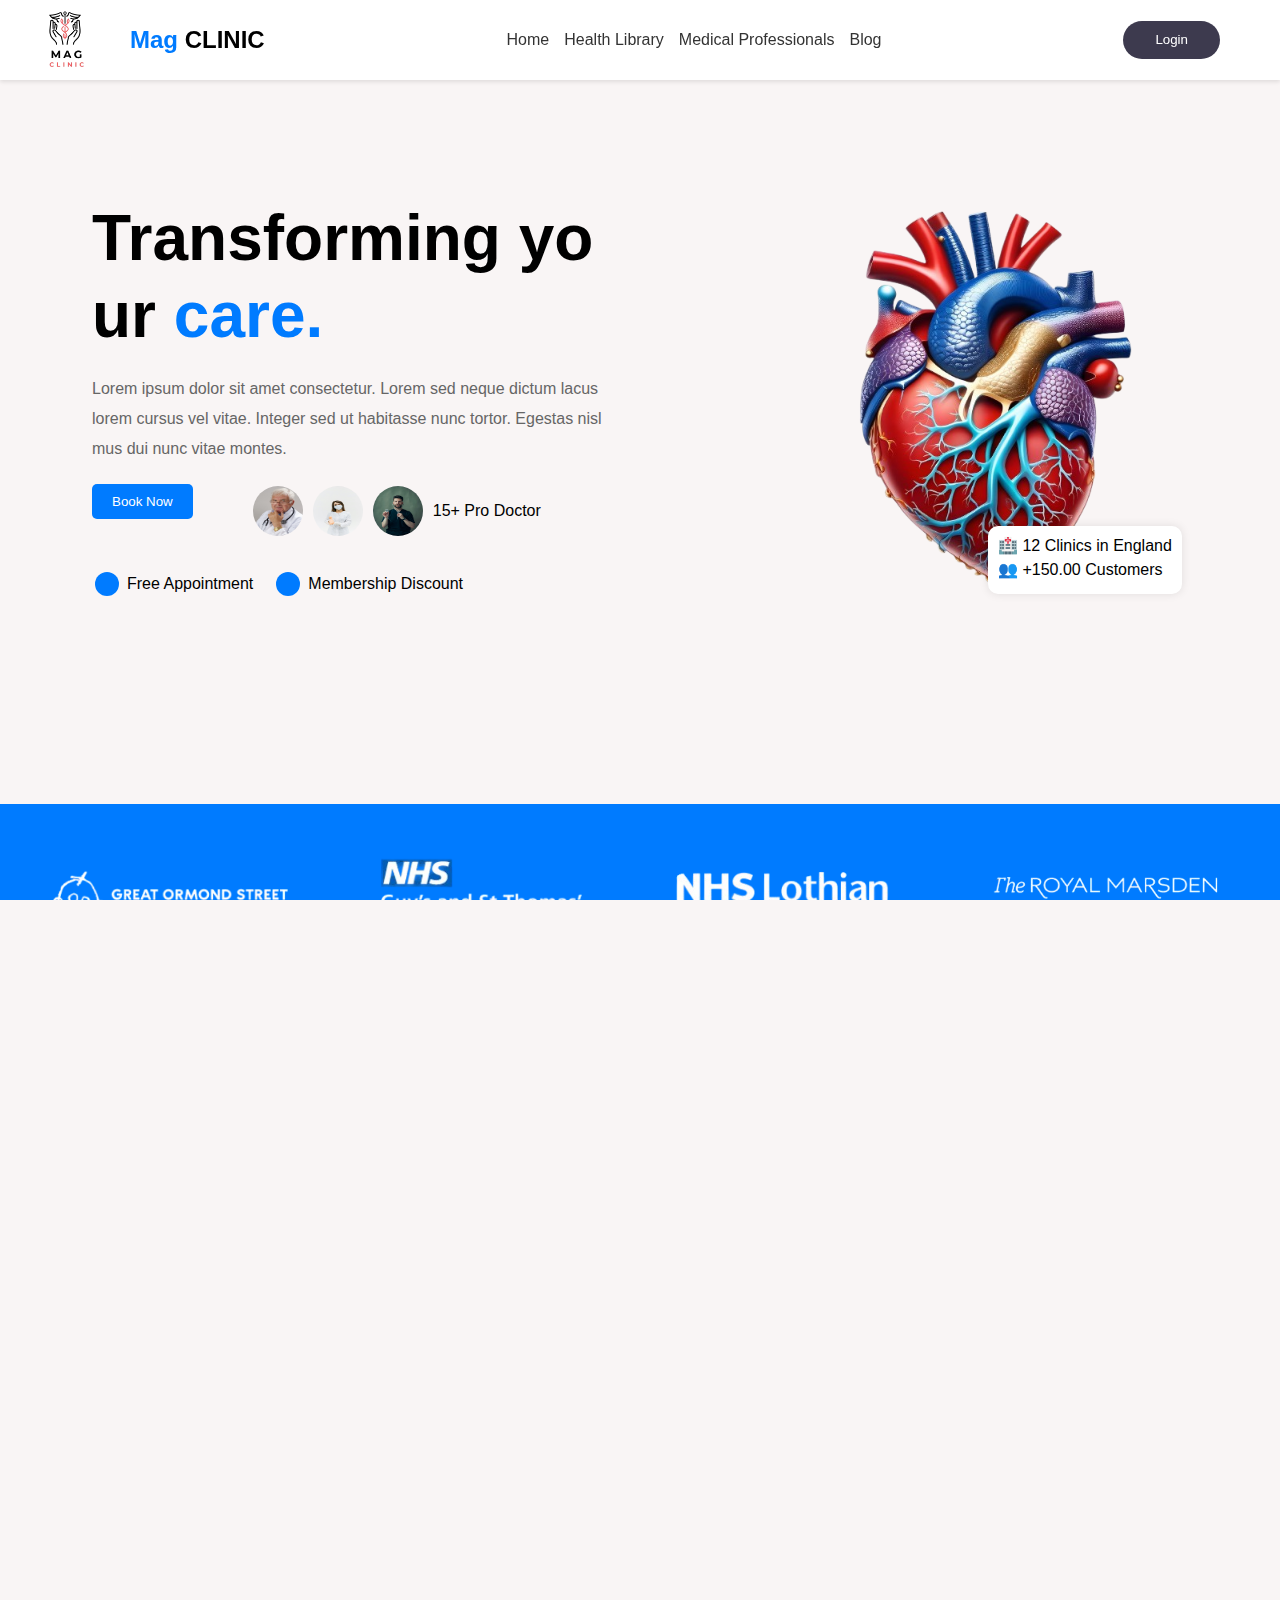
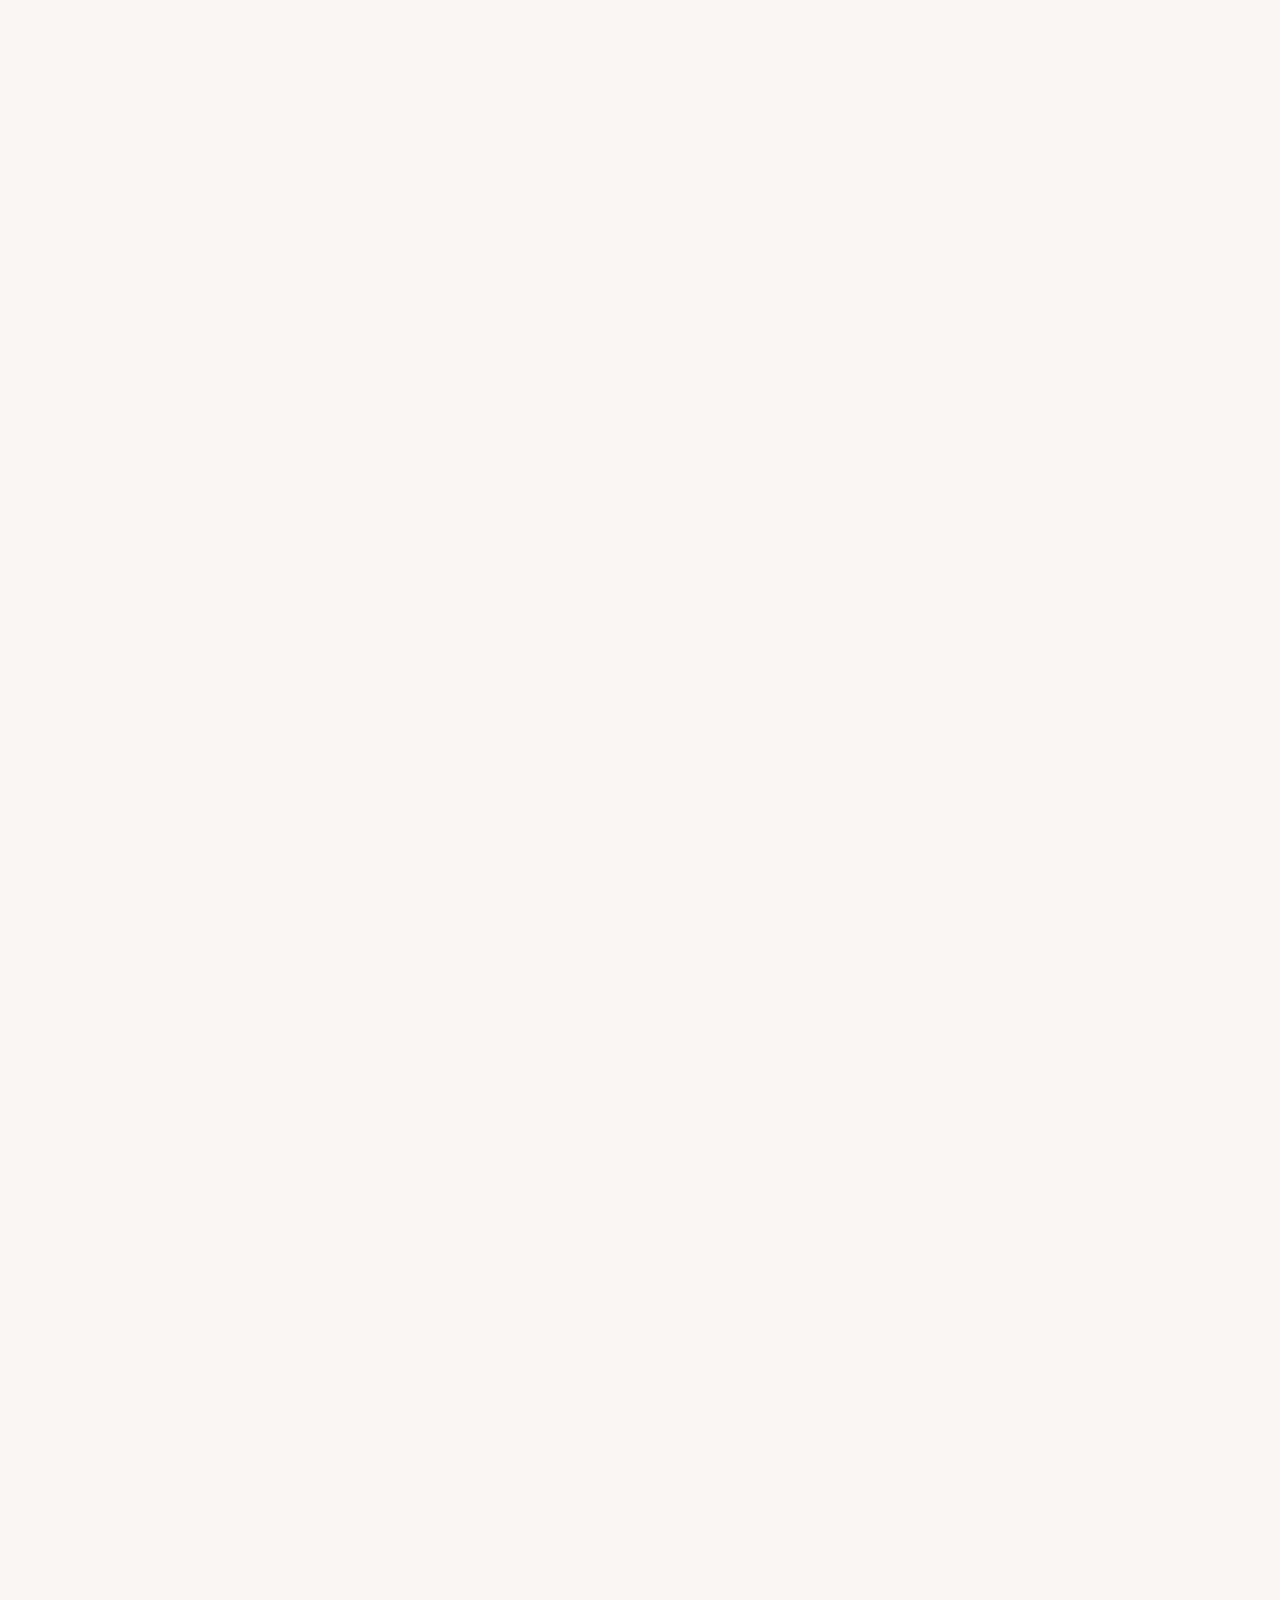
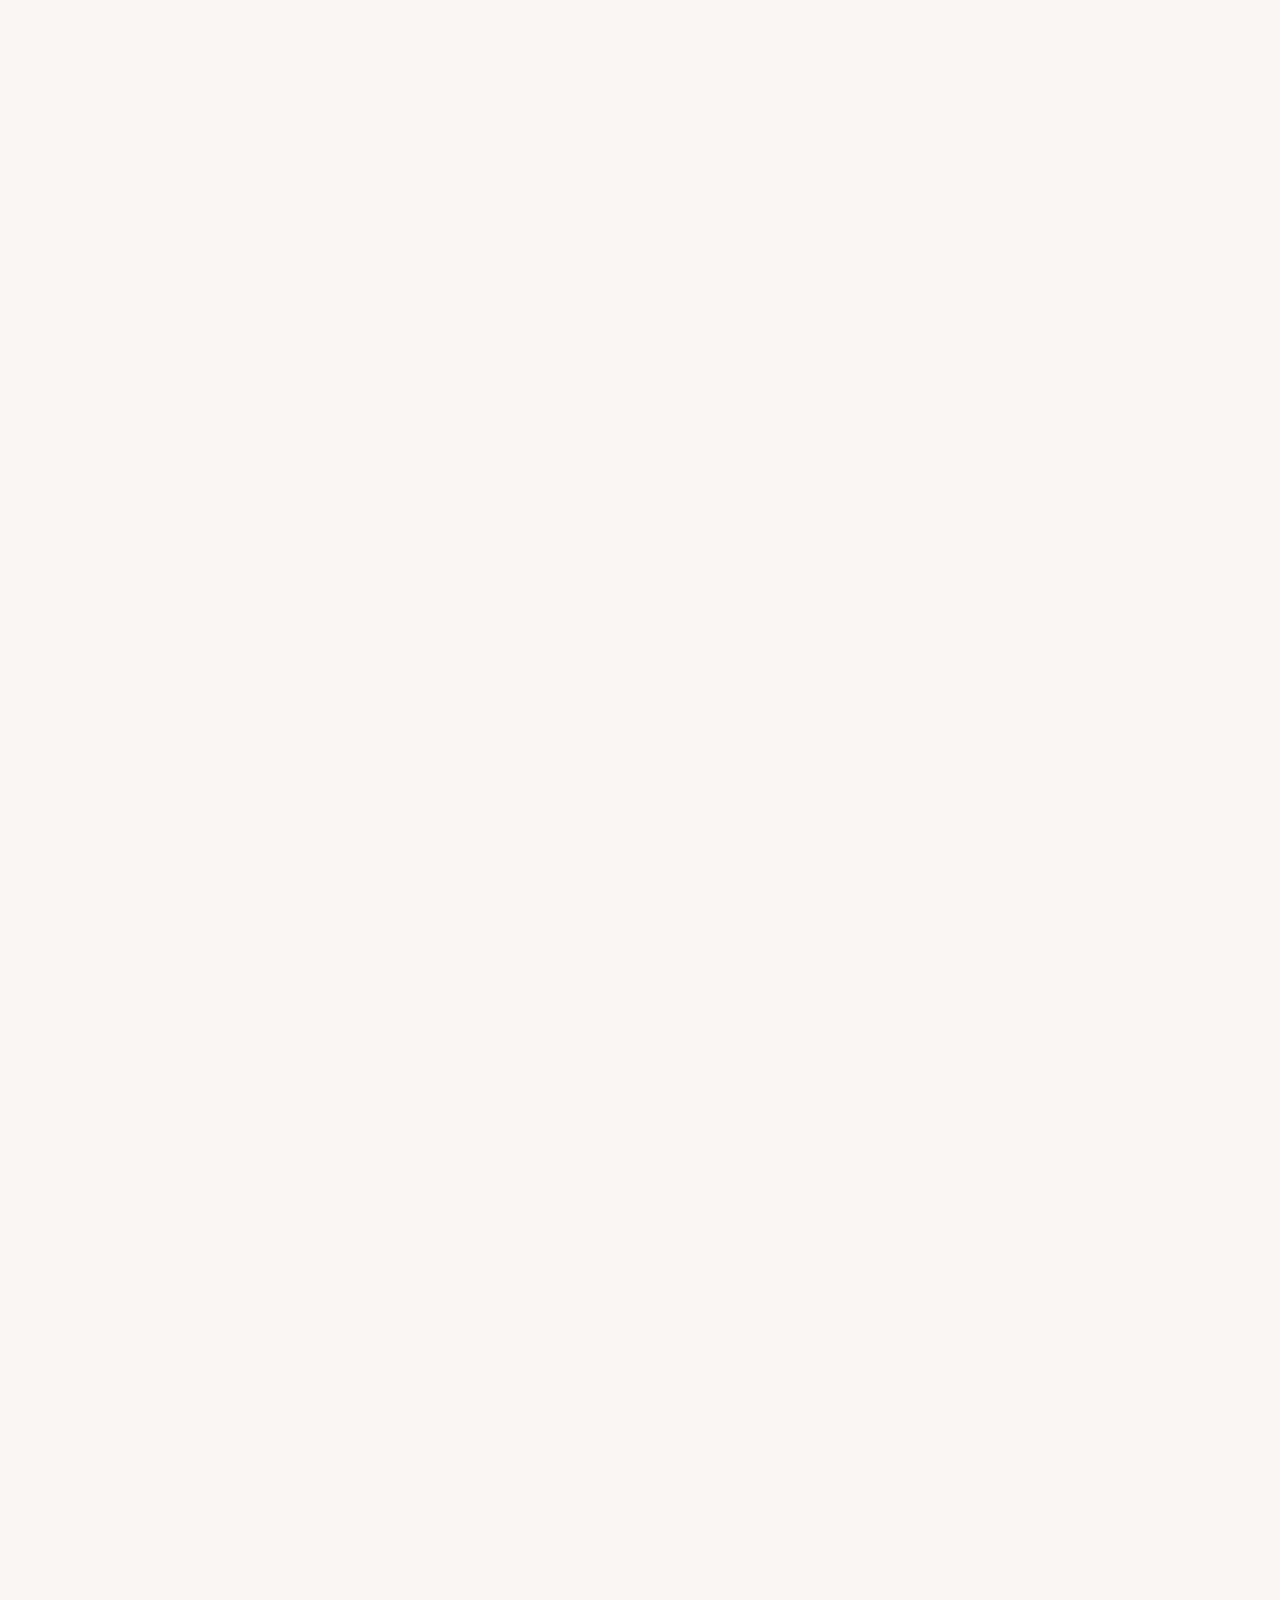
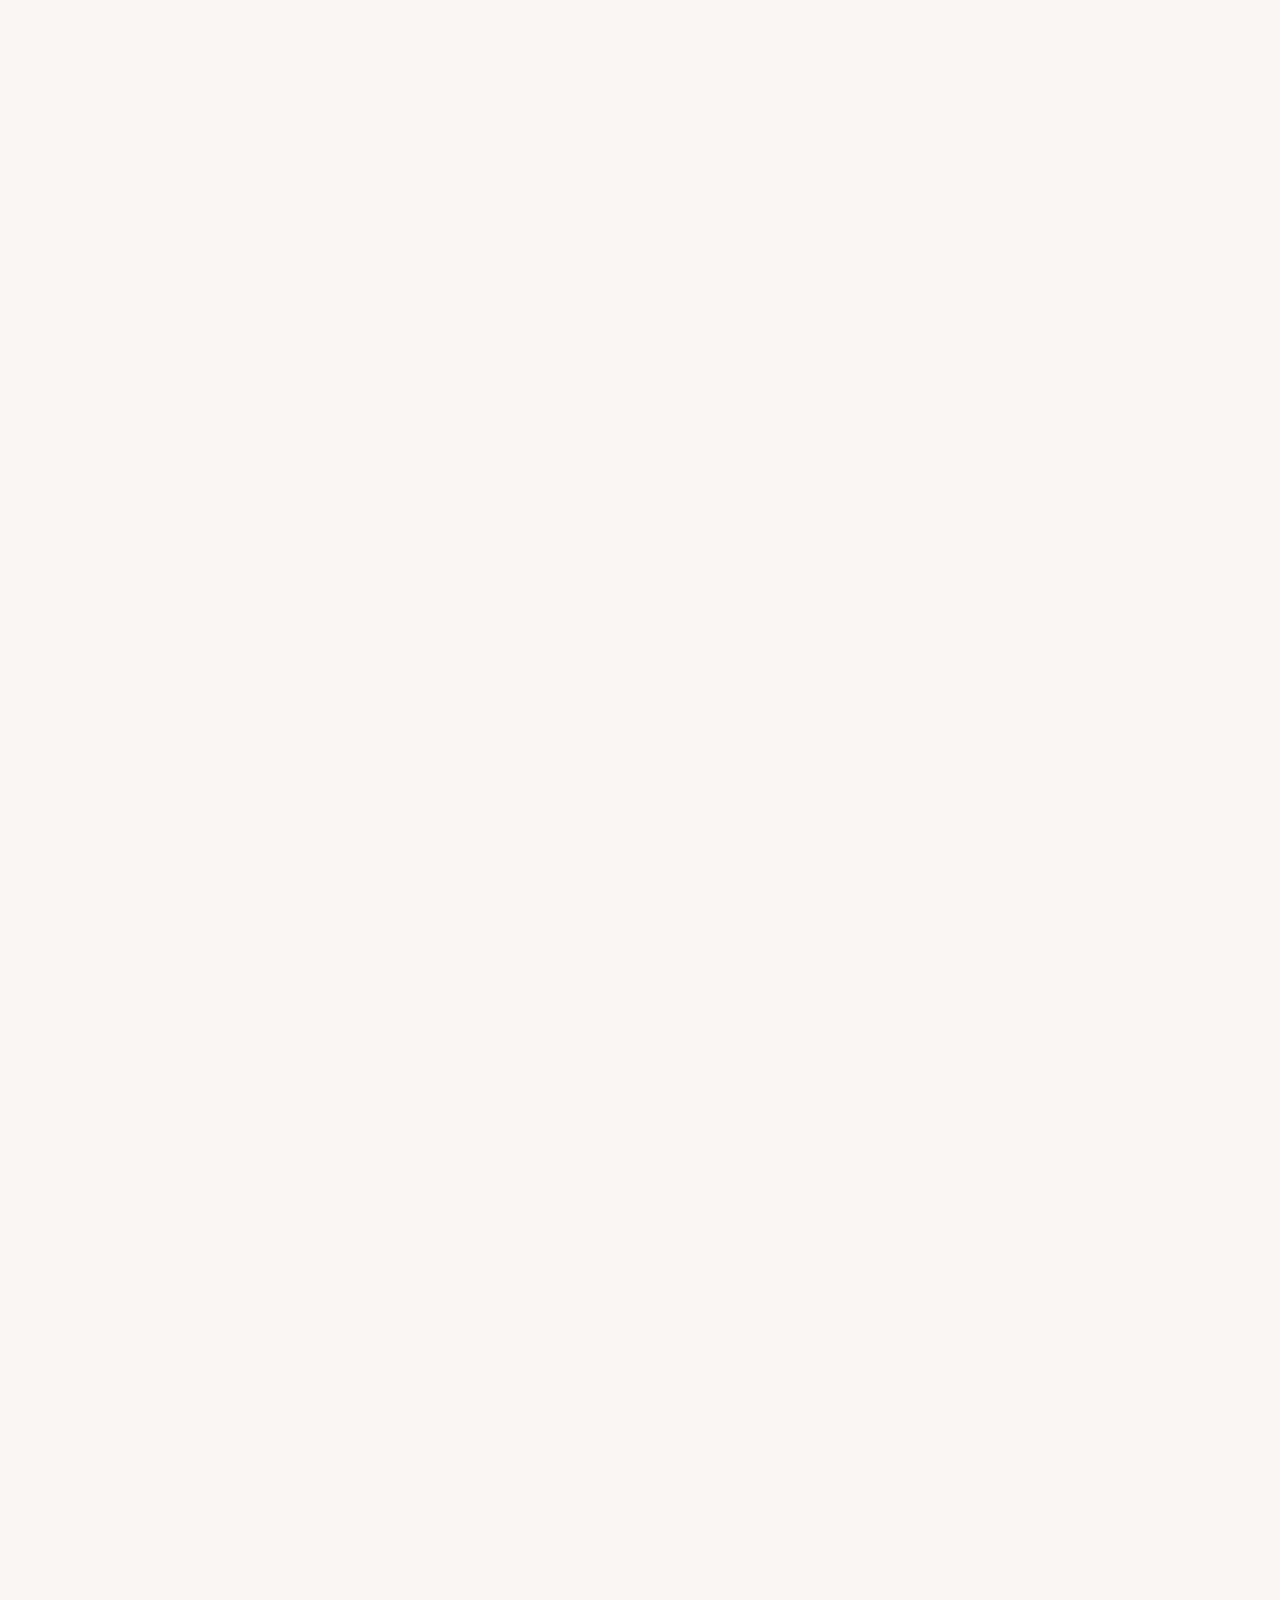
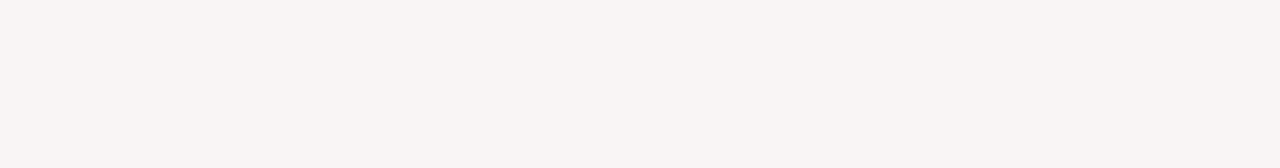
==== commit cf4812fd: "first commit" ====
--- a/index.html
+++ b/index.html
@@ -9,6 +9,8 @@
     <link rel="stylesheet" href="https://cdnjs.cloudflare.com/ajax/libs/font-awesome/6.6.0/css/all.min.css"
         integrity="sha512-Kc323vGBEqzTmouAECnVceyQqyqdsSiqLQISBL29aUW4U/M7pSPA/gEUZQqv1cwx4OnYxTxve5UMg5GT6L4JJg=="
         crossorigin="anonymous" referrerpolicy="no-referrer" />
+    <link rel="shortcut icon" href="./assists/css-image/image/logo.png" type="image/x-icon">
+
 </head>
 
 <body>
--- a/assists/css-image/style.css
+++ b/assists/css-image/style.css
@@ -25,7 +25,7 @@
   align-items: center;
   position: fixed;
   z-index: 9999;
-  padding: 0px 20px;
+  /* padding: 0px 20px; */
   background-color: #fff;
   box-shadow: 0 2px 4px rgba(0, 0, 0, 0.1);
   margin: auto;
@@ -34,7 +34,6 @@
 .logo {
   display: flex;
   align-items: center;
-  gap: 5px;
 }
 
 .logo img {
@@ -139,6 +138,7 @@
   width: 45px;
   height: 45px;
   display: none;
+  margin-right: 30px;
   border: none;
   border-radius: 50%;
   cursor: pointer;
@@ -245,12 +245,19 @@
 }
 
 @media (max-width: 480px) {
+  header {
+    justify-content: space-around;
+  }
   .logo img {
       width: 100px;
   }
 
+  .button-login .Btn{
+    margin-right: 10px;
+  }
+
   .logo h1 {
-      font-size: 1.2em;
+      font-size: 1em;
   }
 }
 
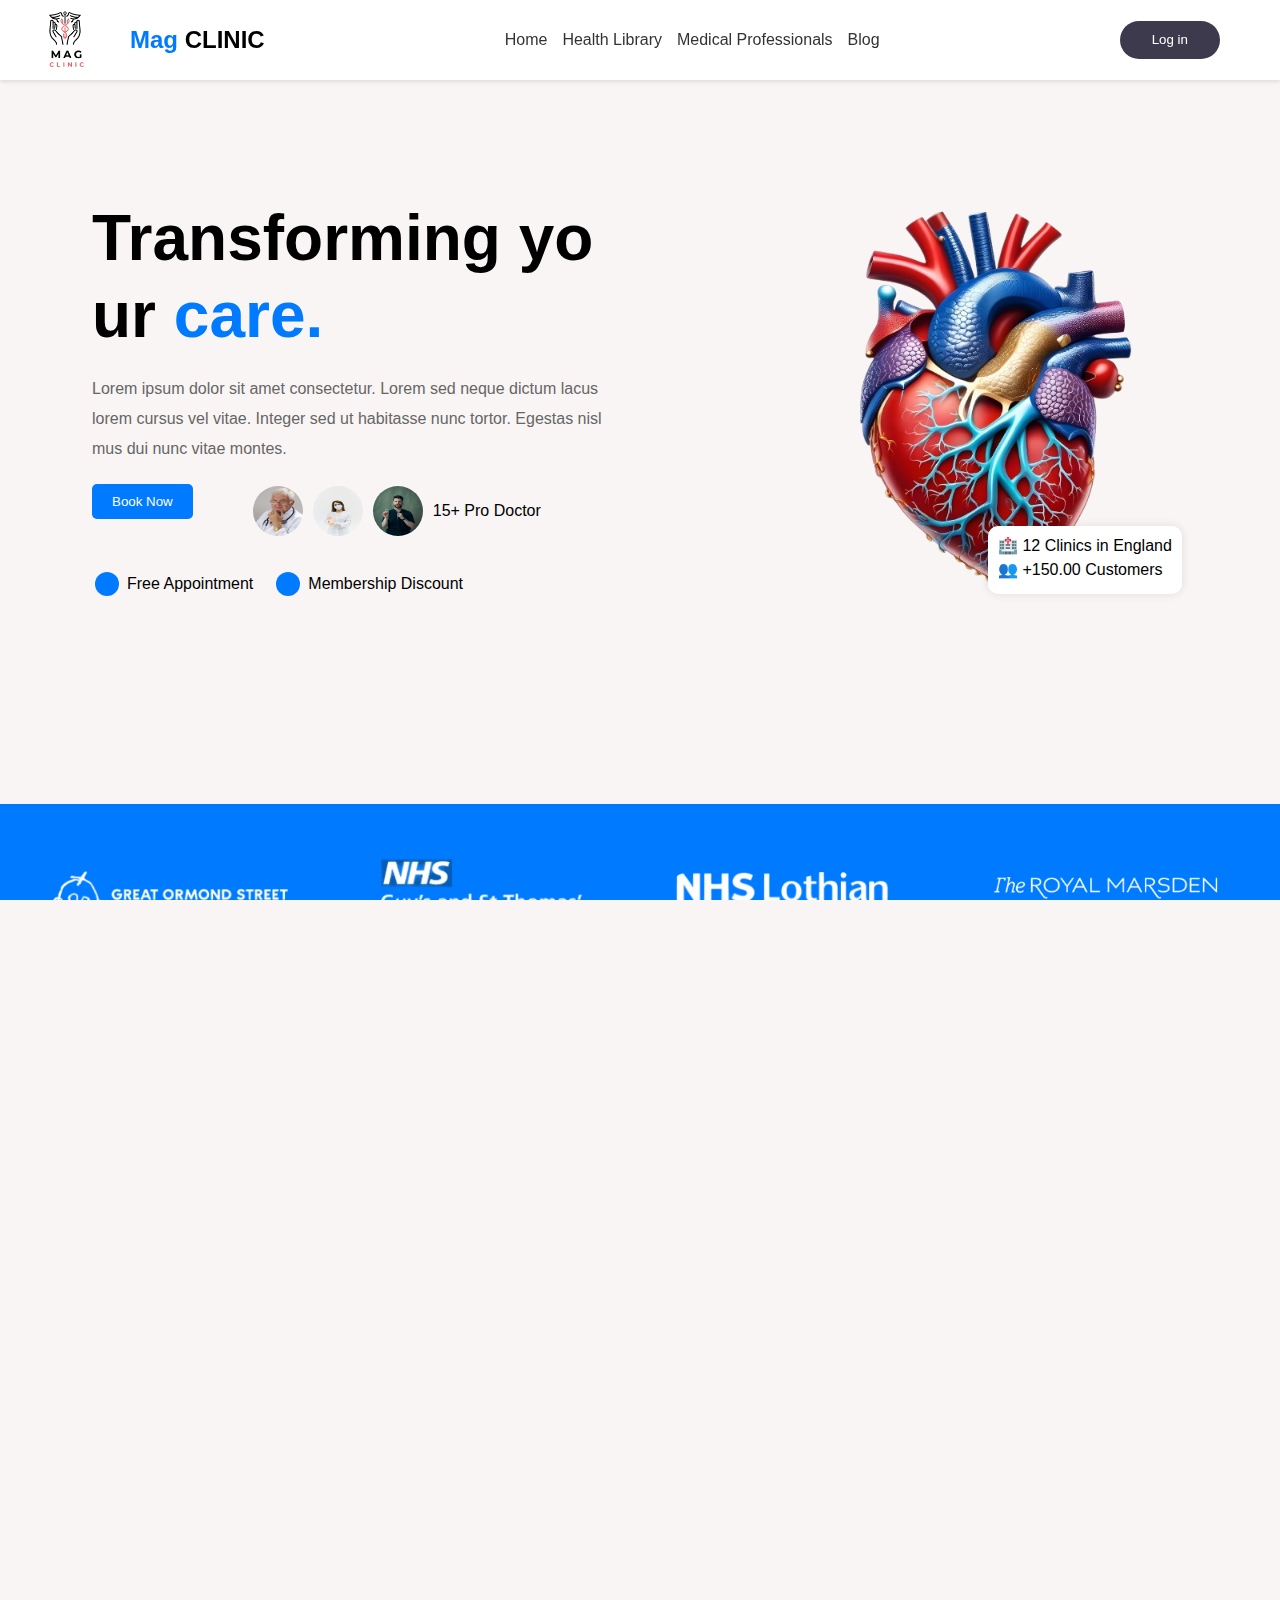
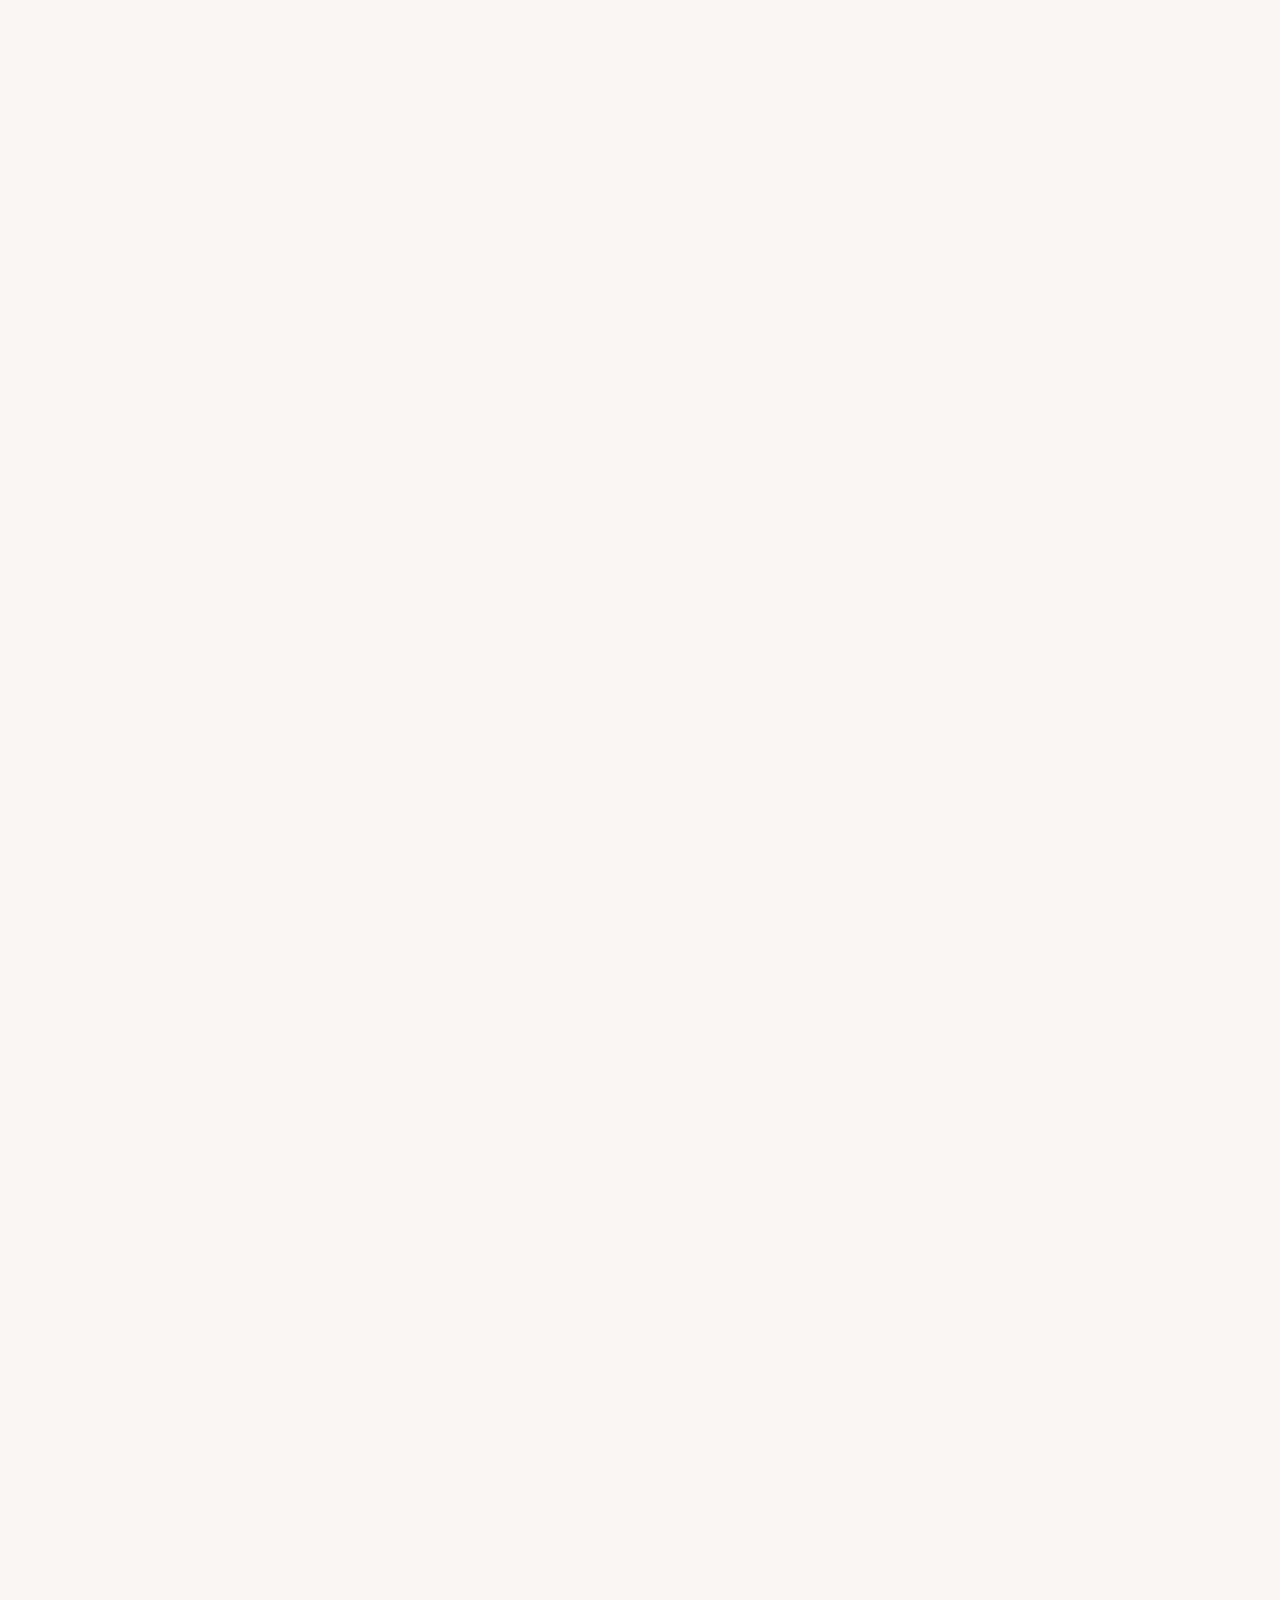
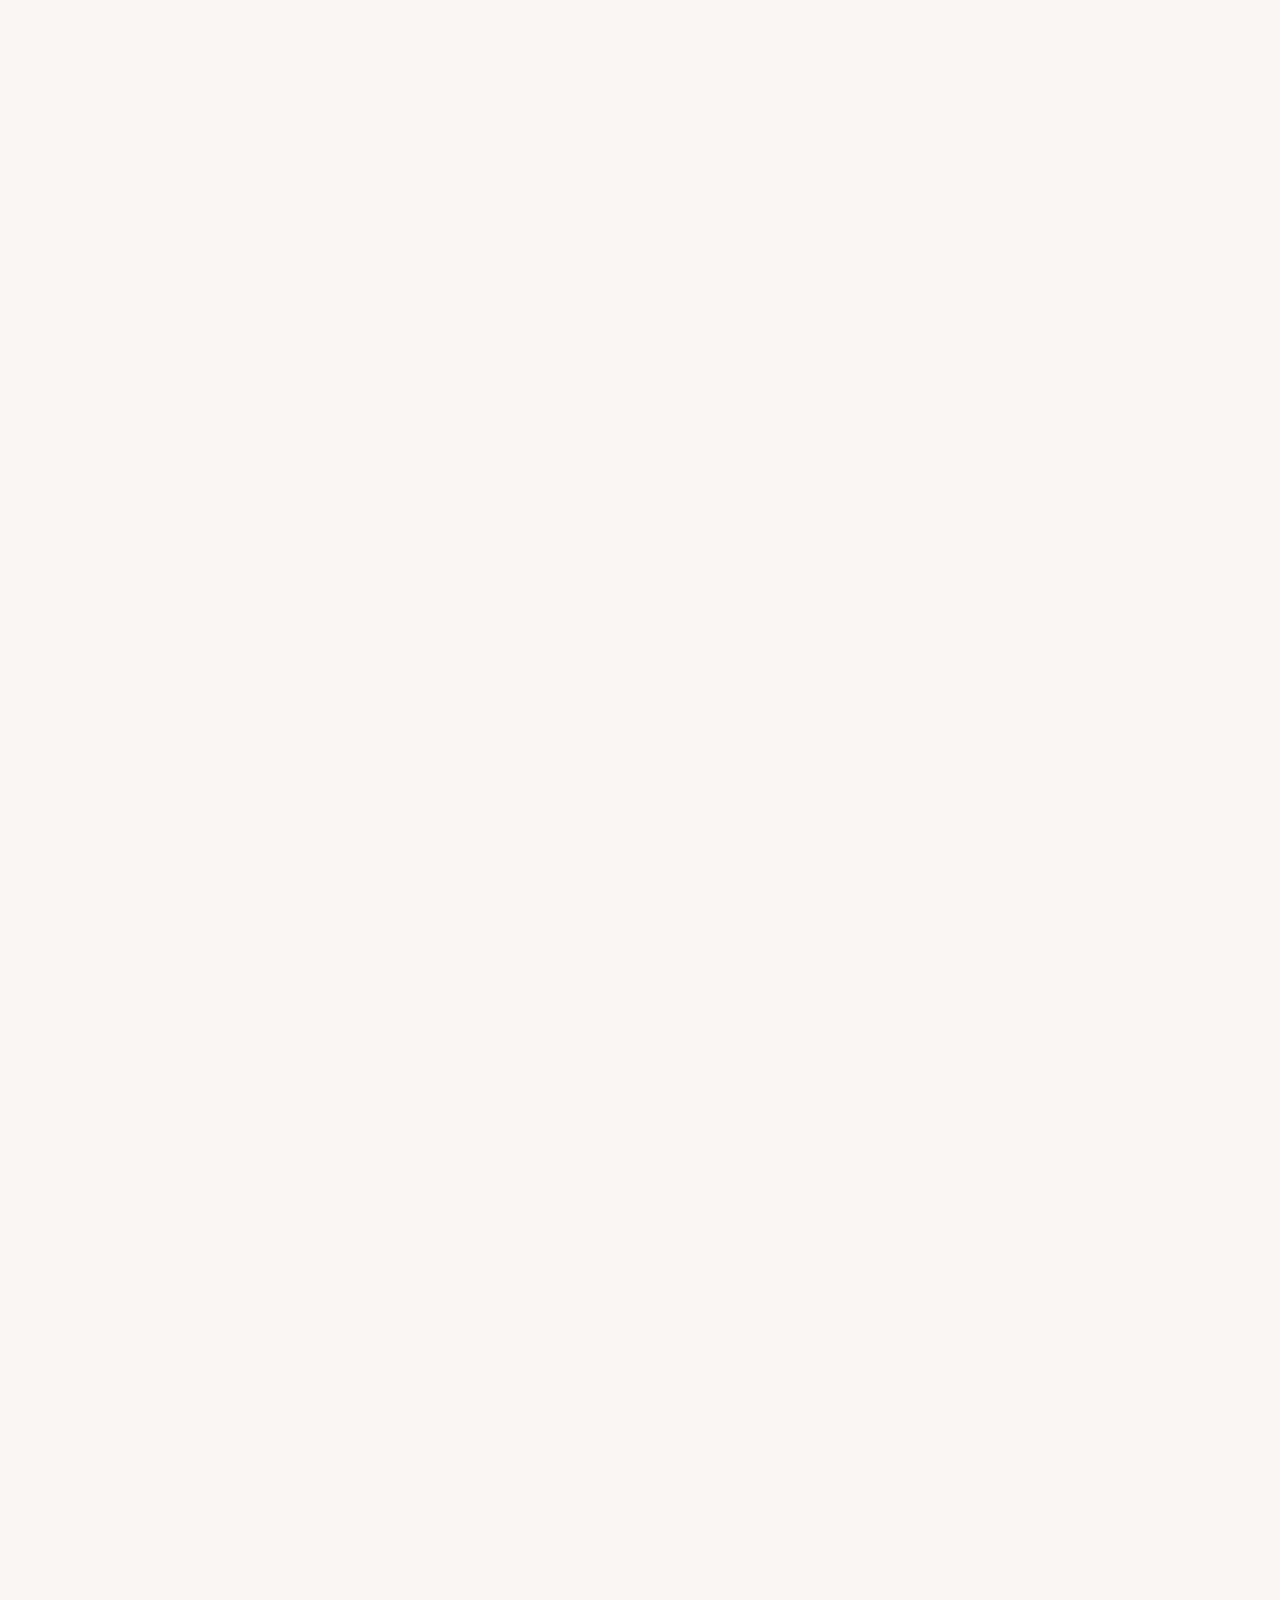
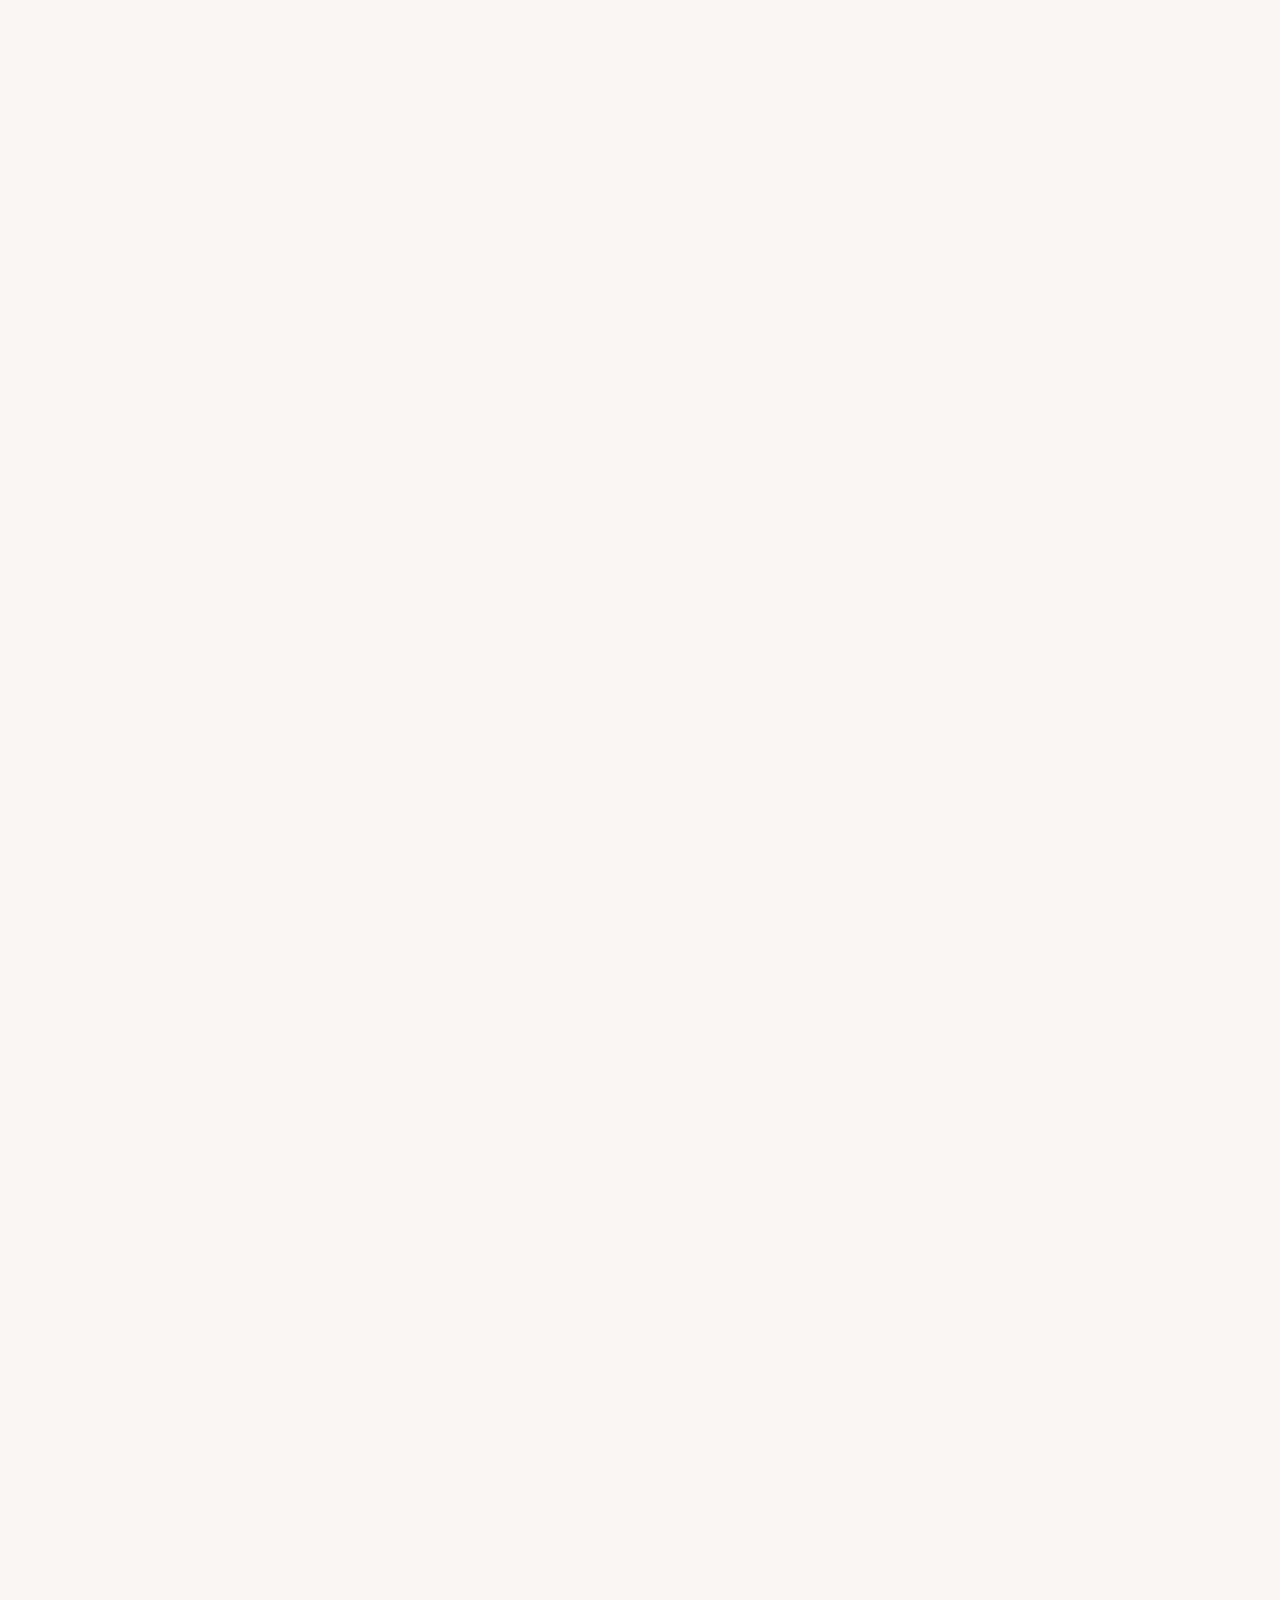
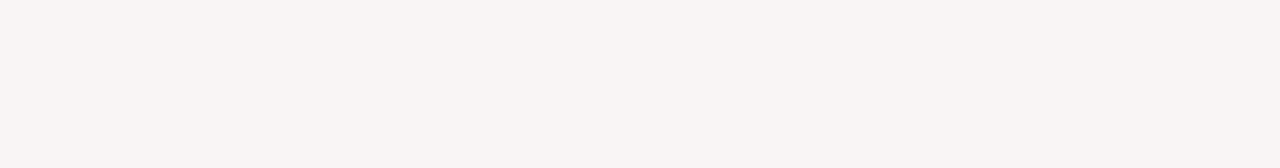
==== commit a670e4ee: "Update index.html" ====
--- a/index.html
+++ b/index.html
@@ -26,6 +26,23 @@
             <a href="#librarySection">Health Library</a>
             <a href="#Medical">Medical Professionals</a>
             <a href="#blog">Blog</a>
+            <div class="button-login">
+                <button class="button" id="loginButton" onclick="window.location.href='login.html';">
+                    <span class="button-content">Log in </span>
+                </button>
+    
+                <button class="Btn" id="logout" onclick="window.location.href='login.html';">
+    
+                    <div class="sign"><svg viewBox="0 0 512 512">
+                            <path
+                                d="M377.9 105.9L500.7 228.7c7.2 7.2 11.3 17.1 11.3 27.3s-4.1 20.1-11.3 27.3L377.9 406.1c-6.4 6.4-15 9.9-24 9.9c-18.7 0-33.9-15.2-33.9-33.9l0-62.1-128 0c-17.7 0-32-14.3-32-32l0-64c0-17.7 14.3-32 32-32l128 0 0-62.1c0-18.7 15.2-33.9 33.9-33.9c9 0 17.6 3.6 24 9.9zM160 96L96 96c-17.7 0-32 14.3-32 32l0 256c0 17.7 14.3 32 32 32l64 0c17.7 0 32 14.3 32 32s-14.3 32-32 32l-64 0c-53 0-96-43-96-96L0 128C0 75 43 32 96 32l64 0c17.7 0 32 14.3 32 32s-14.3 32-32 32z">
+                            </path>
+                        </svg></div>
+    
+                    <div class="text">Logout</div>
+                </button>
+    
+            </div>
         </nav>
 
         <i class="fa-solid fa-bars-staggered hamburger" id="hamburger"></i>
@@ -556,4 +573,4 @@
     <script src="./assists/js/script.js"></script>
 </body>
 
-</html>+</html>
--- a/assists/css-image/style.css
+++ b/assists/css-image/style.css
@@ -80,13 +80,17 @@
   cursor: pointer;
 }
 
-nav #close-1{
+nav .button-login {
+  display: none;
+}
+
+nav #close-1 {
   display: none;
   font-size: 2rem;
-    color: #000;
-    position: absolute;
-    top: 20px;
-    right: 7%;  
+  color: #000;
+  position: absolute;
+  top: 20px;
+  right: 7%;
 }
 
 .button-login .button {
@@ -103,7 +107,7 @@
   cursor: pointer;
 }
 
-.button-login a{
+.button-login a {
   color: #fff;
   text-decoration: none;
 }
@@ -164,6 +168,7 @@
 .button-login .sign svg path {
   fill: white;
 }
+
 .button-login .text {
   position: absolute;
   right: 0%;
@@ -175,6 +180,7 @@
   font-weight: 600;
   transition-duration: .3s;
 }
+
 .button-login .Btn:hover {
   width: 125px;
   border-radius: 40px;
@@ -195,7 +201,7 @@
 }
 
 .button-login .Btn:active {
-  transform: translate(2px ,2px);
+  transform: translate(2px, 2px);
 }
 
 #hamburger {
@@ -209,37 +215,41 @@
 /* Responsive */
 @media (max-width: 768px) {
   nav {
-      display: flex;
-      position: fixed;
-      top: 0;
-      left: -100%;
-      width: 90%;
-      height: 100%;
-      background-color: #fff;
-      flex-direction: column;
-      align-items: center;
-      justify-content: center;
-      transition: all 0.3s ease;
-      z-index: 9998;
+    display: flex;
+    position: fixed;
+    top: 0;
+    left: -100%;
+    width: 90%;
+    height: 100%;
+    background-color: #fff;
+    flex-direction: column;
+    align-items: center;
+    justify-content: center;
+    transition: all 0.3s ease;
+    z-index: 9998;
   }
 
   nav.active {
-      left: 0; 
-  }
-
-  nav #close-1{
+    left: 0;
+  }
+
+  .button-login .Btn {
+    margin-right: 30px;
+  }
+
+  nav #close-1 {
     display: block;
   }
 
   nav a {
-      padding: 10px 0;
-      width: 100%;
-      text-align: center;
-      border-bottom: 1px solid #eee;
+    padding: 10px 0;
+    width: 100%;
+    text-align: center;
+    border-bottom: 1px solid #eee;
   }
 
   #hamburger {
-      display: block;
+    display: block;
   }
 
 }
@@ -248,19 +258,23 @@
   header {
     justify-content: space-around;
   }
+
   .logo img {
-      width: 100px;
-  }
-
-  .button-login .Btn{
-    margin-right: 10px;
+    width: 100px;
+  }
+
+  .button-login {
+    display: none;
+  }
+
+  nav .button-login {
+    display: block;
   }
 
   .logo h1 {
-      font-size: 1em;
-  }
-}
-
+    font-size: 1em;
+  }
+}
 
 /* ========================
          HERO 
@@ -928,7 +942,7 @@
   left: 50%;
   text-decoration: none;
   bottom: 40px;
-  transform: translate(-50%,50%);
+  transform: translate(-50%, 50%);
   border-radius: 5px;
   font-size: 1rem;
   cursor: pointer;
@@ -937,12 +951,12 @@
 /* Responsive */
 
 @media (max-width: 513px) {
-  .section-title{
+  .section-title {
     text-align: center;
     margin: 0;
   }
 
-  .section-description{
+  .section-description {
     text-align: center;
     margin: 0;
   }
@@ -1054,37 +1068,38 @@
 /* Responsive */
 
 @media (max-width: 768px) {
-  .blogs-section h1{
+  .blogs-section h1 {
     font-size: 3.7rem;
     margin: auto;
     text-align: center;
   }
 
-  .blogs-section p{
+  .blogs-section p {
     font-size: 1.3rem;
     margin: auto;
     text-align: center;
   }
 
-  .blog-cards{
+  .blog-cards {
     flex-direction: column;
     gap: 10px;
   }
 
-  .card{
+  .card {
     width: 80%;
   }
 
-  .blog-descript h3{
+  .blog-descript h3 {
     font-size: 1.2rem;
   }
-  .blog-descript p{
+
+  .blog-descript p {
     font-size: 1rem;
   }
- }
-
- @media (max-width: 500px) {
-  .card{
+}
+
+@media (max-width: 500px) {
+  .card {
     display: flex;
     width: 90%;
     flex-direction: column;
@@ -1094,7 +1109,7 @@
     margin: auto;
   }
 
-  .blog-cards{
+  .blog-cards {
     gap: 60px;
   }
 
@@ -1104,7 +1119,7 @@
     margin: 0;
     border-radius: 0px;
   }
- }
+}
 
 /* =========================
         TESTIMONIAL
@@ -1239,7 +1254,7 @@
 /* Responsive */
 
 @media (max-width: 1324px) {
-  .testimonial-title{
+  .testimonial-title {
     margin: auto;
     width: 80%;
     font-size: 2.7rem;
@@ -1251,260 +1266,263 @@
     FOOTER
    ========================= */
 
-   footer {
-    background-color: #f8f9fa;
-    width: 100%;
-    padding-top: 50px;
+footer {
+  background-color: #f8f9fa;
+  width: 100%;
+  padding-top: 50px;
 }
 
 .footer-container {
-    display: flex;
-    justify-content: space-between;
-    flex-wrap: wrap;
-    align-items: flex-start;
-    padding: 0 20px;
+  display: flex;
+  justify-content: space-between;
+  flex-wrap: wrap;
+  align-items: flex-start;
+  padding: 0 20px;
 }
 
 .left-section {
-    flex: 1;
-    min-width: 250px;
-    margin-bottom: 20px;
+  flex: 1;
+  min-width: 250px;
+  margin-bottom: 20px;
 }
 
 .logo-footer {
-    display: flex;
-    align-items: center;
+  display: flex;
+  align-items: center;
 }
 
 .logo-footer img {
-    width: 130px;
+  width: 130px;
 }
 
 .logo-footer h1 {
-    font-size: 1.6em;
-    font-weight: bold;
-    color: #007BFF;
-    transition: all 0.4s ease;
+  font-size: 1.6em;
+  font-weight: bold;
+  color: #007BFF;
+  transition: all 0.4s ease;
 }
 
 .logo-footer h1 span {
-    color: #000;
-    transition: all 0.4s ease;
+  color: #000;
+  transition: all 0.4s ease;
 }
 
 .logo-footer h1:hover {
-    color: #000;
-    cursor: pointer;
+  color: #000;
+  cursor: pointer;
 }
 
 .logo-footer h1:hover span {
-    color: #007BFF;
-    cursor: pointer;
+  color: #007BFF;
+  cursor: pointer;
 }
 
 .left-section p {
-    margin-bottom: 10px;
-    color: #555;
-    font-size: 1.1em;
-    word-wrap: break-word;
-    line-height: 30px;
-    margin-left: 20px;
+  margin-bottom: 10px;
+  color: #555;
+  font-size: 1.1em;
+  word-wrap: break-word;
+  line-height: 30px;
+  margin-left: 20px;
 }
 
 .right-section {
-    flex: 2;
-    display: flex;
-    align-items: flex-start;
-    justify-content: space-between;
-    flex-direction: row;
-    gap: 20px;
-    margin-right: 20px;
-    flex-wrap: wrap;
+  flex: 2;
+  display: flex;
+  align-items: flex-start;
+  justify-content: space-between;
+  flex-direction: row;
+  gap: 20px;
+  margin-right: 20px;
+  flex-wrap: wrap;
 }
 
 .row {
-    display: flex;
-    flex-direction: column;
-    margin-bottom: 10px;
+  display: flex;
+  flex-direction: column;
+  margin-bottom: 10px;
 }
 
 .row h4 {
-    font-size: 1.1em;
-    color: #000;
-    margin-bottom: 20px;
-    text-align: center;
-    font-weight: bold;
+  font-size: 1.1em;
+  color: #000;
+  margin-bottom: 20px;
+  text-align: center;
+  font-weight: bold;
 }
 
 .column {
-    font-size: 1em;
-    line-height: 40px;
-    word-wrap: break-word;
-    color: #555;
-    text-align: center;
+  font-size: 1em;
+  line-height: 40px;
+  word-wrap: break-word;
+  color: #555;
+  text-align: center;
 }
 
 .footer-bottom {
-    display: flex;
-    flex-wrap: wrap;
-    justify-content: space-between;
-    align-items: center;
-    margin-top: 20px;
-    border-top: 3px solid #dee2e6;
-    padding: 10px 20px;
+  display: flex;
+  flex-wrap: wrap;
+  justify-content: space-between;
+  align-items: center;
+  margin-top: 20px;
+  border-top: 3px solid #dee2e6;
+  padding: 10px 20px;
 }
 
 .footer-bottom .left {
-    font-size: 1.1em;
-    color: #555;
-    word-wrap: break-word;
-    margin-left: 0;
+  font-size: 1.1em;
+  color: #555;
+  word-wrap: break-word;
+  margin-left: 0;
 }
 
 .wrapper {
-    display: inline-flex;
-    list-style: none;
-    padding-top: 40px;
-    font-family: "Poppins", sans-serif;
-    justify-content: center;
-    gap: 10px;
-    flex-wrap: wrap;
+  display: inline-flex;
+  list-style: none;
+  padding-top: 40px;
+  font-family: "Poppins", sans-serif;
+  justify-content: center;
+  gap: 10px;
+  flex-wrap: wrap;
 }
 
 .wrapper .icon {
-    position: relative;
-    background: #fff;
-    border-radius: 50%;
-    margin: 10px;
-    width: 40px;
-    height: 40px;
-    font-size: 15px;
-    display: flex;
-    justify-content: center;
-    align-items: center;
-    box-shadow: 0 10px 10px rgba(0, 0, 0, 0.1);
-    cursor: pointer;
-    transition: all 0.2s cubic-bezier(0.68, -0.55, 0.265, 1.55);
+  position: relative;
+  background: #fff;
+  border-radius: 50%;
+  margin: 10px;
+  width: 40px;
+  height: 40px;
+  font-size: 15px;
+  display: flex;
+  justify-content: center;
+  align-items: center;
+  box-shadow: 0 10px 10px rgba(0, 0, 0, 0.1);
+  cursor: pointer;
+  transition: all 0.2s cubic-bezier(0.68, -0.55, 0.265, 1.55);
 }
 
 .wrapper .tooltip {
-    position: absolute;
-    top: 0;
-    font-size: 14px;
-    background: #fff;
-    color: #fff;
-    padding: 5px 8px;
-    border-radius: 5px;
-    box-shadow: 0 10px 10px rgba(0, 0, 0, 0.1);
-    opacity: 0;
-    pointer-events: none;
-    transition: all 0.3s cubic-bezier(0.68, -0.55, 0.265, 1.55);
+  position: absolute;
+  top: 0;
+  font-size: 14px;
+  background: #fff;
+  color: #fff;
+  padding: 5px 8px;
+  border-radius: 5px;
+  box-shadow: 0 10px 10px rgba(0, 0, 0, 0.1);
+  opacity: 0;
+  pointer-events: none;
+  transition: all 0.3s cubic-bezier(0.68, -0.55, 0.265, 1.55);
 }
 
 .wrapper .tooltip::before {
-    position: absolute;
-    content: "";
-    height: 8px;
-    width: 8px;
-    background: #fff;
-    bottom: -3px;
-    left: 50%;
-    transform: translate(-50%) rotate(45deg);
-    transition: all 0.3s cubic-bezier(0.68, -0.55, 0.265, 1.55);
+  position: absolute;
+  content: "";
+  height: 8px;
+  width: 8px;
+  background: #fff;
+  bottom: -3px;
+  left: 50%;
+  transform: translate(-50%) rotate(45deg);
+  transition: all 0.3s cubic-bezier(0.68, -0.55, 0.265, 1.55);
 }
 
 .wrapper .icon:hover .tooltip {
-    top: -45px;
-    opacity: 1;
-    visibility: visible;
-    pointer-events: auto;
+  top: -45px;
+  opacity: 1;
+  visibility: visible;
+  pointer-events: auto;
 }
 
 .wrapper .icon:hover span,
 .wrapper .icon:hover .tooltip {
-    text-shadow: 0px -1px 0px rgba(0, 0, 0, 0.1);
+  text-shadow: 0px -1px 0px rgba(0, 0, 0, 0.1);
 }
 
 .wrapper .facebook:hover,
 .wrapper .facebook:hover .tooltip,
 .wrapper .facebook:hover .tooltip::before {
-    background: #1877f2;
-    color: #fff;
+  background: #1877f2;
+  color: #fff;
 }
 
 .wrapper .twitter:hover,
 .wrapper .twitter:hover .tooltip,
 .wrapper .twitter:hover .tooltip::before {
-    background: #1da1f2;
-    color: #fff;
+  background: #1da1f2;
+  color: #fff;
 }
 
 .wrapper .instagram:hover,
 .wrapper .instagram:hover .tooltip,
 .wrapper .instagram:hover .tooltip::before {
-    background: #e4405f;
-    color: #fff;
+  background: #e4405f;
+  color: #fff;
 }
 
 /* Media Queries for Responsiveness */
 @media (max-width: 768px) {
-    .footer-container {
-        flex-direction: column;
-        align-items: center;
-    }
-
-    .left-section, .right-section {
-        margin: 0;
-        width: 100%;
-        text-align: center;
-    }
-
-    .row h4{
-      margin-top: 40px;
-    }
-
-    .left-section p {
-        margin-left: 0;
-    }
-
-    .right-section {
-        flex-direction: column;
-        align-items: center;
-        margin-right: 0;
-        gap: 20px;
-    }
-
-    .footer-bottom {
-        flex-direction: column;
-        text-align: center;
-    }
-
-    .footer-bottom .left {
-        margin-left: 0;
-        margin-bottom: 10px;
-    }
-
-    .wrapper {
-        justify-content: center;
-        gap: 5px;
-    }
+  .footer-container {
+    flex-direction: column;
+    align-items: center;
+  }
+
+  .left-section,
+  .right-section {
+    margin: 0;
+    width: 100%;
+    text-align: center;
+  }
+
+  .row h4 {
+    margin-top: 40px;
+  }
+
+  .left-section p {
+    margin-left: 0;
+  }
+
+  .right-section {
+    flex-direction: column;
+    align-items: center;
+    margin-right: 0;
+    gap: 20px;
+  }
+
+  .footer-bottom {
+    flex-direction: column;
+    text-align: center;
+  }
+
+  .footer-bottom .left {
+    margin-left: 0;
+    margin-bottom: 10px;
+  }
+
+  .wrapper {
+    justify-content: center;
+    gap: 5px;
+  }
 }
 
 @media (max-width: 480px) {
-    .logo-footer img {
-        width: 100px;
-    }
-
-    .logo-footer h1 {
-        font-size: 1.2em;
-    }
-
-    .left-section p, .row h4, .column {
-        font-size: 0.9em;
-    }
-
-    .wrapper .icon {
-        width: 30px;
-        height: 30px;
-    }
-}
+  .logo-footer img {
+    width: 100px;
+  }
+
+  .logo-footer h1 {
+    font-size: 1.2em;
+  }
+
+  .left-section p,
+  .row h4,
+  .column {
+    font-size: 0.9em;
+  }
+
+  .wrapper .icon {
+    width: 30px;
+    height: 30px;
+  }
+}
